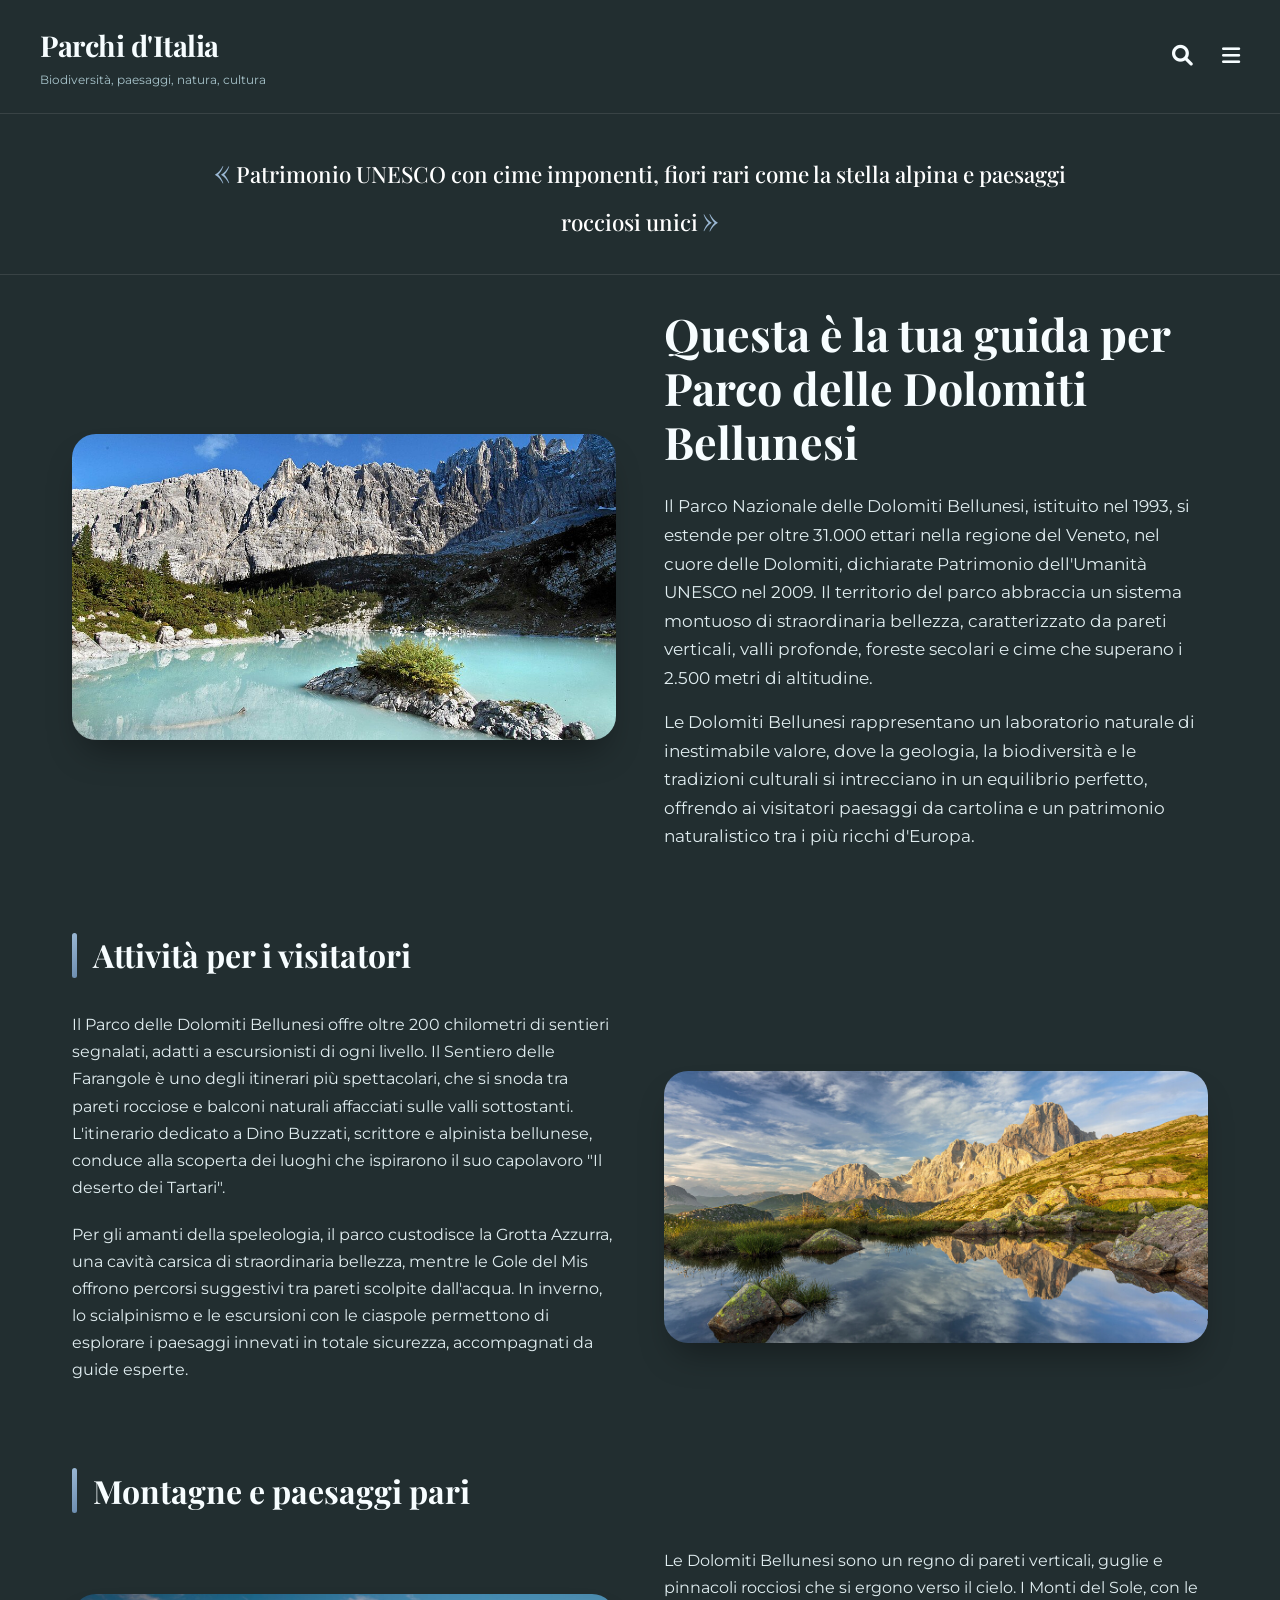
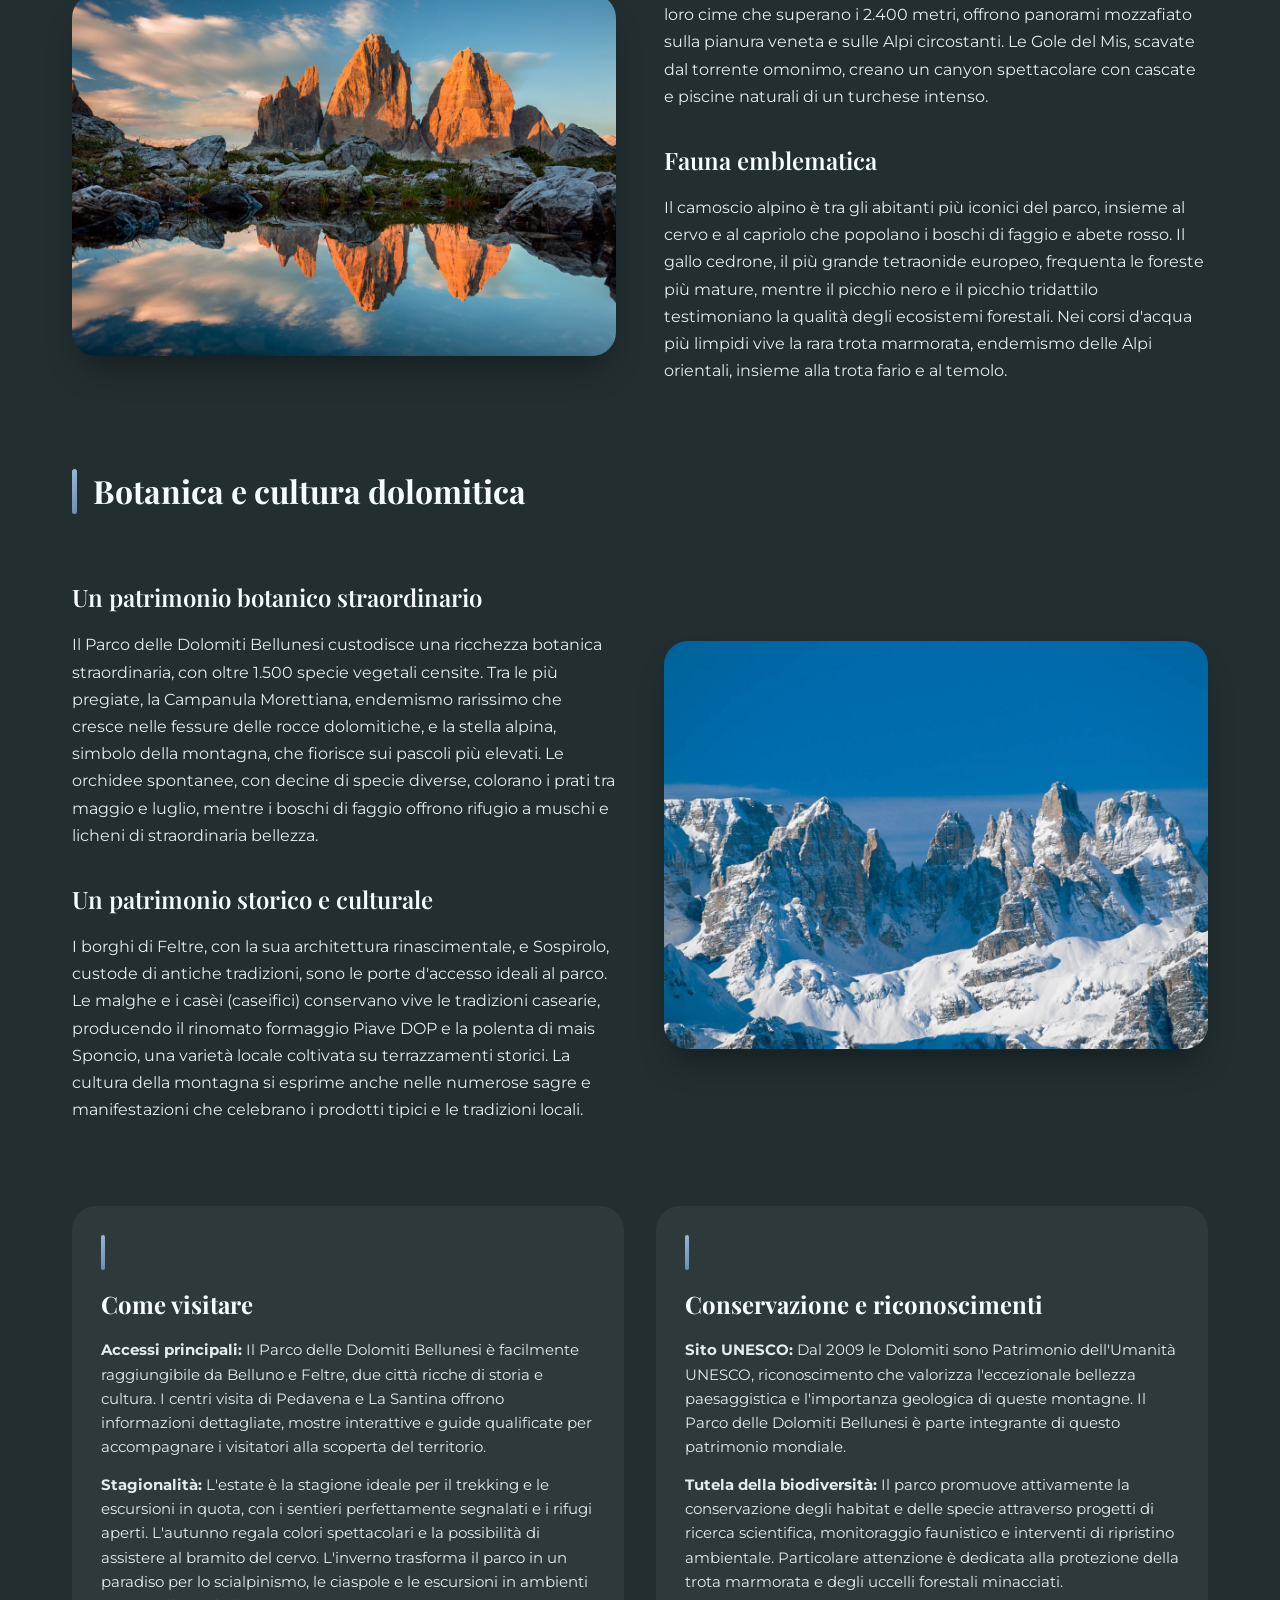
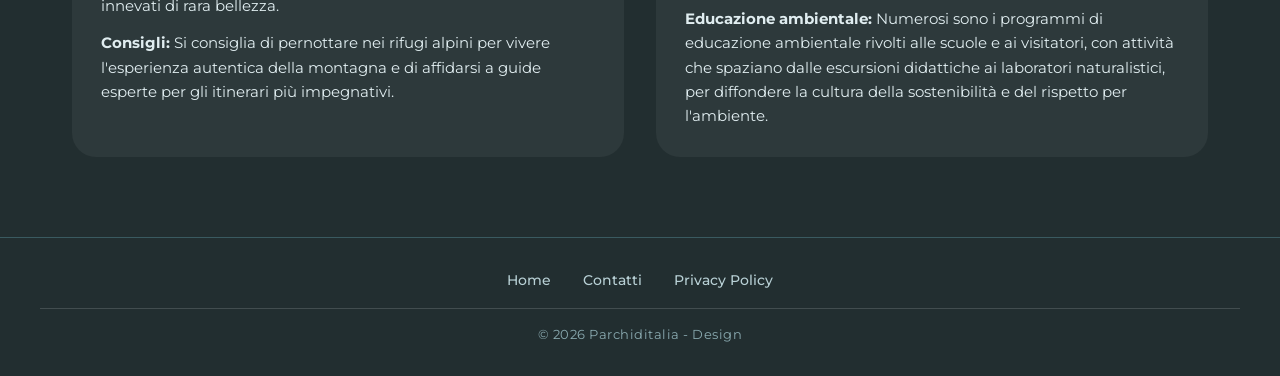
==== DOLOMITI.html @ 7f3989da "Initial commit" ====
<!DOCTYPE html>
<html lang="it">
<head>
    <meta charset="UTF-8">
    <meta name="viewport" content="width=device-width, initial-scale=1.0">
    <title>Parchi d'Italia | Parco delle Dolomiti Bellunesi</title>
    <link rel="preconnect" href="https://fonts.googleapis.com">
    <link rel="preconnect" href="https://fonts.gstatic.com" crossorigin>
    <link href="https://fonts.googleapis.com/css2?family=Playfair+Display:wght@400;500;600;700;800;900&family=Montserrat:wght@300;400;500;600;700&display=swap" rel="stylesheet">
    <link rel="stylesheet" href="https://cdnjs.cloudflare.com/ajax/libs/font-awesome/6.0.0-beta3/css/all.min.css">
    <link rel="stylesheet" href="Style (1).CSS">
</head>
<body class="dolomiti-page">

    <!-- Header con sfondo scuro (#222E30) -->
    <header class="site-header-dolomiti">
        <div class="logo">
            <h1>Parchi d'Italia</h1>
            <p>Biodiversità, paesaggi, natura, cultura</p>
        </div>
        <div class="header-icons">
            <i class="fas fa-search"></i>
            <i class="fas fa-bars"></i>
        </div>
    </header>

    <!-- Citazione in evidenza -->
    <div class="dolomiti-quote">
        <blockquote>Patrimonio UNESCO con cime imponenti, fiori rari come la stella alpina e paesaggi rocciosi unici</blockquote>
    </div>

    <!-- Container principale contenuto -->
    <div class="dolomiti-container">

        <!-- Hero Section: Immagine a sinistra (vette dolomitiche), testo a destra -->
        <div class="dolomiti-hero">
            <div class="dolomiti-hero-image">
                <img src="DO 2.jpg" alt="Vette delle Dolomiti Bellunesi">
            </div>
            <div class="dolomiti-hero-content">
                <h1>Questa è la tua guida per Parco delle Dolomiti Bellunesi</h1>
                <p>Il Parco Nazionale delle Dolomiti Bellunesi, istituito nel 1993, si estende per oltre 31.000 ettari nella regione del Veneto, nel cuore delle Dolomiti, dichiarate Patrimonio dell'Umanità UNESCO nel 2009. Il territorio del parco abbraccia un sistema montuoso di straordinaria bellezza, caratterizzato da pareti verticali, valli profonde, foreste secolari e cime che superano i 2.500 metri di altitudine.</p>
                <p>Le Dolomiti Bellunesi rappresentano un laboratorio naturale di inestimabile valore, dove la geologia, la biodiversità e le tradizioni culturali si intrecciano in un equilibrio perfetto, offrendo ai visitatori paesaggi da cartolina e un patrimonio naturalistico tra i più ricchi d'Europa.</p>
            </div>
        </div>

        <!-- Sezione "Attività per i visitatori" con bordo laterale e immagine -->
        <div class="dolomiti-section">
            <div class="dolomiti-border-title">
                <div class="dolomiti-border-decoration"></div>
                <h2>Attività per i visitatori</h2>
            </div>
            <div class="dolomiti-layout-row">
                <div class="dolomiti-text">
                    <p>Il Parco delle Dolomiti Bellunesi offre oltre 200 chilometri di sentieri segnalati, adatti a escursionisti di ogni livello. Il Sentiero delle Farangole è uno degli itinerari più spettacolari, che si snoda tra pareti rocciose e balconi naturali affacciati sulle valli sottostanti. L'itinerario dedicato a Dino Buzzati, scrittore e alpinista bellunese, conduce alla scoperta dei luoghi che ispirarono il suo capolavoro "Il deserto dei Tartari".</p>
                    <p>Per gli amanti della speleologia, il parco custodisce la Grotta Azzurra, una cavità carsica di straordinaria bellezza, mentre le Gole del Mis offrono percorsi suggestivi tra pareti scolpite dall'acqua. In inverno, lo scialpinismo e le escursioni con le ciaspole permettono di esplorare i paesaggi innevati in totale sicurezza, accompagnati da guide esperte.</p>
                </div>
                <div class="dolomiti-image">
                    <img src="dolomi.jpg" alt="Sentiero nelle Dolomiti Bellunesi">
                </div>
            </div>
        </div>

        <!-- Sezione "Montagne e Paesaggi" & "Fauna" -->
        <div class="dolomiti-section">
            <div class="dolomiti-border-title">
                <div class="dolomiti-border-decoration"></div>
                <h2>Montagne e paesaggi pari</h2>
            </div>
            <div class="dolomiti-layout-row reverse">
                <div class="dolomiti-text">
                    <p>Le Dolomiti Bellunesi sono un regno di pareti verticali, guglie e pinnacoli rocciosi che si ergono verso il cielo. I Monti del Sole, con le loro cime che superano i 2.400 metri, offrono panorami mozzafiato sulla pianura veneta e sulle Alpi circostanti. Le Gole del Mis, scavate dal torrente omonimo, creano un canyon spettacolare con cascate e piscine naturali di un turchese intenso.</p>
                    
                    <div class="dolomiti-subsection">
                        <h3>Fauna emblematica</h3>
                        <p>Il camoscio alpino è tra gli abitanti più iconici del parco, insieme al cervo e al capriolo che popolano i boschi di faggio e abete rosso. Il gallo cedrone, il più grande tetraonide europeo, frequenta le foreste più mature, mentre il picchio nero e il picchio tridattilo testimoniano la qualità degli ecosistemi forestali. Nei corsi d'acqua più limpidi vive la rara trota marmorata, endemismo delle Alpi orientali, insieme alla trota fario e al temolo.</p>
                    </div>
                </div>
                <div class="dolomiti-image">
                    <img src="dolomiti2.jpg" alt="Lago alpino nelle Dolomiti Bellunesi">
                </div>
            </div>
        </div>

        <!-- Sezione "Botanica e Cultura" -->
        <div class="dolomiti-section">
            <div class="dolomiti-border-title">
                <div class="dolomiti-border-decoration"></div>
                <h2>Botanica e cultura dolomitica</h2>
            </div>
            <div class="dolomiti-layout-row">
                <div class="dolomiti-text">
                    <div class="dolomiti-subsection">
                        <h3>Un patrimonio botanico straordinario</h3>
                        <p>Il Parco delle Dolomiti Bellunesi custodisce una ricchezza botanica straordinaria, con oltre 1.500 specie vegetali censite. Tra le più pregiate, la Campanula Morettiana, endemismo rarissimo che cresce nelle fessure delle rocce dolomitiche, e la stella alpina, simbolo della montagna, che fiorisce sui pascoli più elevati. Le orchidee spontanee, con decine di specie diverse, colorano i prati tra maggio e luglio, mentre i boschi di faggio offrono rifugio a muschi e licheni di straordinaria bellezza.</p>
                    </div>
                    
                    <div class="dolomiti-subsection">
                        <h3>Un patrimonio storico e culturale</h3>
                        <p>I borghi di Feltre, con la sua architettura rinascimentale, e Sospirolo, custode di antiche tradizioni, sono le porte d'accesso ideali al parco. Le malghe e i casèi (caseifici) conservano vive le tradizioni casearie, producendo il rinomato formaggio Piave DOP e la polenta di mais Sponcio, una varietà locale coltivata su terrazzamenti storici. La cultura della montagna si esprime anche nelle numerose sagre e manifestazioni che celebrano i prodotti tipici e le tradizioni locali.</p>
                    </div>
                </div>
                <div class="dolomiti-image">
                    <img src="Dolomiti3.jpg" alt="Borgo tradizionale nelle Dolomiti">
                </div>
            </div>
        </div>

        <!-- Blocchi Informativi Finali (Come visitare + Conservazione) -->
        <div class="dolomiti-info-grid">
            
            <!-- Blocco: Come visitare -->
            <div class="dolomiti-info-block">
                <div class="dolomiti-border-decoration"></div>
                <h3>Come visitare</h3>
                <p><strong>Accessi principali:</strong> Il Parco delle Dolomiti Bellunesi è facilmente raggiungibile da Belluno e Feltre, due città ricche di storia e cultura. I centri visita di Pedavena e La Santina offrono informazioni dettagliate, mostre interattive e guide qualificate per accompagnare i visitatori alla scoperta del territorio.</p>
                <p><strong>Stagionalità:</strong> L'estate è la stagione ideale per il trekking e le escursioni in quota, con i sentieri perfettamente segnalati e i rifugi aperti. L'autunno regala colori spettacolari e la possibilità di assistere al bramito del cervo. L'inverno trasforma il parco in un paradiso per lo scialpinismo, le ciaspole e le escursioni in ambienti innevati di rara bellezza.</p>
                <p><strong>Consigli:</strong> Si consiglia di pernottare nei rifugi alpini per vivere l'esperienza autentica della montagna e di affidarsi a guide esperte per gli itinerari più impegnativi.</p>
            </div>

            <!-- Blocco: Conservazione -->
            <div class="dolomiti-info-block">
                <div class="dolomiti-border-decoration"></div>
                <h3>Conservazione e riconoscimenti</h3>
                <p><strong>Sito UNESCO:</strong> Dal 2009 le Dolomiti sono Patrimonio dell'Umanità UNESCO, riconoscimento che valorizza l'eccezionale bellezza paesaggistica e l'importanza geologica di queste montagne. Il Parco delle Dolomiti Bellunesi è parte integrante di questo patrimonio mondiale.</p>
                <p><strong>Tutela della biodiversità:</strong> Il parco promuove attivamente la conservazione degli habitat e delle specie attraverso progetti di ricerca scientifica, monitoraggio faunistico e interventi di ripristino ambientale. Particolare attenzione è dedicata alla protezione della trota marmorata e degli uccelli forestali minacciati.</p>
                <p><strong>Educazione ambientale:</strong> Numerosi sono i programmi di educazione ambientale rivolti alle scuole e ai visitatori, con attività che spaziano dalle escursioni didattiche ai laboratori naturalistici, per diffondere la cultura della sostenibilità e del rispetto per l'ambiente.</p>
            </div>
        </div>

    </div>

    <!-- Footer identico alle altre pagine -->
    <footer class="site-footer">
        <div class="footer-nav">
            <a href="index.html">Home</a>
            <a href="#">Contatti</a>
            <a href="#">Privacy Policy</a>
        </div>
        <div class="copyright">
            © 2026 Parchiditalia - Design
        </div>
    </footer>

</body>
</html>
---- Style (1).CSS ----
/* ============================================
   PARCHI D'ITALIA 2.0 - STILE COMPLETO
   Palette: #222E30 (verde scuro primario)
            #26363A (verde medio)
            #F7FDFF (bianco ghiaccio)
   Font: Playfair Display (serif) / Montserrat (sans)
   Include: HOME | ATTIVITÀ | PARCHI | ETNA | GRAN PARADISO | DOLOMITI | POLLINO | FLORA E FAUNA
   ============================================ */

/* ========== RESET E BASE ========== */
* {
    margin: 0;
    padding: 0;
    box-sizing: border-box;
}

body {
    font-family: 'Montserrat', sans-serif;
    background-color: #F7FDFF;
    color: #1e2a2e;
    line-height: 1.5;
    min-height: 100vh;
    display: flex;
    flex-direction: column;
}

/* ========== TYPOGRAPHY ========== */
h1, h2, h3, .serif-title {
    font-family: 'Playfair Display', serif;
}

/* ========== HEADER GENERICO (sfondo scuro per Home e Attività) ========== */
.site-header-dark {
    background-color: #222E30;
    padding: 1.5rem 2.5rem;
    display: flex;
    justify-content: space-between;
    align-items: center;
    flex-wrap: wrap;
    gap: 1rem;
}

.site-header-dark .logo h1 {
    font-family: 'Playfair Display', serif;
    color: #F7FDFF;
    font-size: 1.8rem;
    font-weight: 700;
    letter-spacing: -0.5px;
}

.site-header-dark .logo p {
    color: #a8c4cb;
    font-size: 0.75rem;
    margin-top: 4px;
}

/* ========== HEADER PER PAGINA PARCHI (sfondo chiaro) ========== */
.site-header-light {
    background-color: #F7FDFF;
    padding: 1.5rem 2.5rem;
    display: flex;
    justify-content: space-between;
    align-items: center;
    flex-wrap: wrap;
    gap: 1rem;
    border-bottom: 1px solid #e0e9ec;
}

.site-header-light .logo h1 {
    font-family: 'Playfair Display', serif;
    color: #222E30;
    font-size: 1.8rem;
    font-weight: 700;
    letter-spacing: -0.5px;
}

.site-header-light .logo p {
    color: #4a6f76;
    font-size: 0.75rem;
    margin-top: 4px;
}

.site-header-light .header-icons i {
    color: #222E30;
}

/* ========== HEADER PER PAGINA FLORA E FAUNA (sfondo chiaro) ========== */


/* ========== HEADER PER PAGINE DETTAGLIO (sfondo scuro) ========== */
.site-header-etna,
.site-header-granparadiso,
.site-header-dolomiti,
.site-header-pollino {
    background-color: #222E30;
    padding: 1.5rem 2.5rem;
    display: flex;
    justify-content: space-between;
    align-items: center;
    flex-wrap: wrap;
    gap: 1rem;
    border-bottom: 1px solid rgba(247, 253, 255, 0.1);
}

.site-header-etna .logo h1,
.site-header-granparadiso .logo h1,
.site-header-dolomiti .logo h1,
.site-header-pollino .logo h1 {
    font-family: 'Playfair Display', serif;
    color: #F7FDFF;
    font-size: 1.8rem;
    font-weight: 700;
    letter-spacing: -0.5px;
}

.site-header-etna .logo p,
.site-header-granparadiso .logo p,
.site-header-dolomiti .logo p,
.site-header-pollino .logo p {
    color: #a8c4cb;
    font-size: 0.75rem;
    margin-top: 4px;
}

/* ========== ICONE HEADER (comuni a tutti) ========== */
.header-icons {
    display: flex;
    gap: 1.8rem;
    align-items: center;
}

.header-icons i {
    font-size: 1.3rem;
    cursor: default;
    transition: opacity 0.2s;
}

.site-header-dark .header-icons i,
.site-header-etna .header-icons i,
.site-header-granparadiso .header-icons i,
.site-header-dolomiti .header-icons i,
.site-header-pollino .header-icons i {
    color: #F7FDFF;
}

.site-header-light .header-icons i,
.site-header-flora .header-icons i {
    color: #222E30;
}

.header-icons i:hover {
    opacity: 0.7;
}

/* ========== FOOTER (condiviso da tutte le pagine) ========== */
.site-footer {
    background-color: #26363A;
    padding: 2rem 2rem 1.5rem;
    margin-top: auto;
}

.footer-nav {
    display: flex;
    justify-content: center;
    gap: 2.5rem;
    flex-wrap: wrap;
    margin-bottom: 1.5rem;
}

.footer-nav a {
    color: #F7FDFF;
    text-decoration: none;
    font-weight: 500;
    font-size: 0.9rem;
    transition: opacity 0.2s;
}

.footer-nav a:hover {
    opacity: 0.7;
    text-decoration: underline;
}

.copyright {
    text-align: center;
    color: #b0ccd3;
    font-size: 0.8rem;
    padding-top: 1rem;
    border-top: 1px solid rgba(247, 253, 255, 0.15);
}

/* ========== HOME PAGE SPECIFIC (Flexbox) ========== */
.hero {
    background-color: #F7FDFF;
    padding: 3rem 2rem 1rem 2rem;
    text-align: center;
}

.hero h2 {
    font-family: 'Playfair Display', serif;
    font-size: 2.2rem;
    font-weight: 700;
    color: #1c3f44;
    max-width: 800px;
    margin: 0 auto 1rem auto;
    line-height: 1.3;
}

.hero p {
    font-size: 1rem;
    color: #3a6b72;
    max-width: 600px;
    margin: 0 auto;
}

/* 3 colonne - FLEXBOX */
.cards-container {
    display: flex;
    flex-wrap: wrap;
    justify-content: center;
    gap: 2rem;
    background-color: #F7FDFF;
    padding: 3rem 2rem 4rem 2rem;
    max-width: 1200px;
    margin: 0 auto;
}

.card-icona {
    flex: 1;
    min-width: 220px;
    background: white;
    border-radius: 2rem;
    padding: 2rem 1.5rem;
    text-align: center;
    box-shadow: 0 15px 35px -10px rgba(0, 0, 0, 0.08);
    transition: all 0.3s ease;
}

.card-icona:hover {
    transform: translateY(-8px);
    box-shadow: 0 25px 40px -12px rgba(0, 0, 0, 0.15);
}

.card-icona i {
    font-size: 3rem;
    color: #222E30;
    background: #eef3f5;
    width: 85px;
    height: 85px;
    line-height: 85px;
    border-radius: 50%;
    margin-bottom: 1.2rem;
    display: inline-block;
}

.card-icona a {
    display: inline-block;
    font-family: 'Playfair Display', serif;
    font-size: 1.4rem;
    font-weight: 600;
    text-decoration: none;
    color: #222E30;
    margin-top: 0.5rem;
    transition: color 0.2s;
}

.card-icona a:hover {
    color: #4a7c84;
    text-decoration: underline;
}

/* ========== ATTIVITÀ PAGE SPECIFIC (CSS Grid) ========== */
.page-title {
    background-color: #F7FDFF;
    padding: 2rem 2.5rem 1rem 2.5rem;
}

.page-title h1 {
    font-family: 'Playfair Display', serif;
    font-size: 2.5rem;
    font-weight: 700;
    color: #222E30;
    border-left: 5px solid #222E30;
    padding-left: 1.2rem;
}

/* GRIGLIA CSS GRID */
.grid-attivita {
    display: grid;
    grid-template-columns: repeat(2, 1fr);
    gap: 2rem;
    max-width: 1300px;
    margin: 2rem auto;
    padding: 0 2rem 3rem 2rem;
}

/* Card con stessa altezza, ombra, bordi arrotondati */
.card {
    background: white;
    border-radius: 28px;
    box-shadow: 0 12px 28px -8px rgba(0, 0, 0, 0.1);
    padding: 2rem 1.8rem;
    transition: transform 0.25s ease, box-shadow 0.25s ease;
    display: flex;
    flex-direction: column;
    height: 100%;
    border: 1px solid #eef2f4;
}

.card:hover {
    transform: translateY(-5px);
    box-shadow: 0 20px 35px -12px rgba(0, 0, 0, 0.15);
}

.card-icon {
    font-size: 2.6rem;
    color: #222E30;
    background: #eef3f5;
    width: 70px;
    height: 70px;
    display: flex;
    align-items: center;
    justify-content: center;
    border-radius: 35px;
    margin-bottom: 1.5rem;
}

.card h3 {
    font-family: 'Playfair Display', serif;
    font-size: 1.6rem;
    font-weight: 700;
    color: #1f3e42;
    margin-bottom: 0.8rem;
}

.card p {
    color: #2f555a;
    line-height: 1.6;
    font-size: 0.95rem;
    flex-grow: 1;
}

/* ========== PARCHI PAGE SPECIFIC (Card verticali con immagini) ========== */
.parchi-subtitle {
    max-width: 900px;
    margin: 0 auto;
    text-align: center;
    padding: 0 2rem 2rem 2rem;
    font-size: 1.1rem;
    color: #3a6b72;
    line-height: 1.6;
}

/* Container per le card dei parchi - layout verticale */
.parchi-cards-container {
    max-width: 1000px;
    margin: 0 auto;
    padding: 1rem 2rem 4rem 2rem;
    display: flex;
    flex-direction: column;
    gap: 2rem;
}

/* Card singola con immagine di sfondo */
.parchi-card {
    position: relative;
    border-radius: 28px;
    overflow: hidden;
    box-shadow: 0 20px 35px -12px rgba(0, 0, 0, 0.2);
    transition: transform 0.3s ease, box-shadow 0.3s ease;
    min-height: 280px;
    display: flex;
    align-items: center;
    justify-content: center;
    cursor: pointer;
}

.parchi-card:hover {
    transform: translateY(-6px);
    box-shadow: 0 28px 40px -15px rgba(0, 0, 0, 0.25);
}

/* Overlay scuro per leggibilità testo */
.parchi-card::before {
    content: '';
    position: absolute;
    top: 0;
    left: 0;
    width: 100%;
    height: 100%;
    background: rgba(0, 0, 0, 0.5);
    z-index: 1;
    transition: background 0.3s ease;
}

.parchi-card:hover::before {
    background: rgba(0, 0, 0, 0.6);
}

/* Testo centrato sulla card */
.parchi-card h2 {
    position: relative;
    z-index: 2;
    font-family: 'Playfair Display', serif;
    font-size: 2rem;
    font-weight: 700;
    color: white;
    text-align: center;
    letter-spacing: 1px;
    text-shadow: 2px 2px 8px rgba(0, 0, 0, 0.3);
    padding: 1.5rem;
}

/* Link per rendere cliccabile la card */
.parchi-card a {
    text-decoration: none;
    display: block;
    width: 100%;
    height: 100%;
}

/* Immagini di sfondo per ogni card */
.card-gran-paradiso {
    background-image: url(https://www.visittrentino.info/_default_upload_bucket/7134758/image-thumb__7134758__contentgallery-wide/45875_che%20cosa%20sono%20le%20dolomiti.b2c5b81c.jpg);
    background-size: cover;
    background-position: center;
}

.card-etna {
    background-image: url(https://www.charminly.com/wp-content/uploads/2016/08/Mt_Etna_and_Catania1_opt-1024x417.jpg);
    background-size: cover;
    background-position: center;
}

.card-pollino {
    background-image: url(https://ospitalita-italiana.com/wp-content/uploads/2022/12/Parco-Nazionale-del-Pollino.jpg);
    background-size: cover;
    background-position: center;
}

.card-dolomiti {
    background-image: url(https://resc.deskline.net/images/TRN/1/d45019b2-573f-4be5-885b-1cc5e658e1db/99/image.jpg);
    background-size: cover;
    background-position: center;
}

/* ========== PAGINA FLORA E FAUNA - STILI SPECIFICI ========== */

/* ==========/* ===== RESET & BASE ===== */
* {
    margin: 0;
    padding: 0;
    box-sizing: border-box;
}

body.flora-fauna-page {
    background-color: #F7FDFF;
    font-family: 'Montserrat', sans-serif;
    color: #222E30;
    line-height: 1.6;
}

img {
    max-width: 100%;
    height: auto;
    display: block;
}

a {
    text-decoration: none;
    color: inherit;
}

/* ===== HEADER ===== */
.site-header-flora {
    background-color: #F7FDFF;
    padding: 1.5rem 2.5rem;
    display: flex;
    justify-content: space-between;
    align-items: center;
    flex-wrap: wrap;
    gap: 1rem;
    border-bottom: 1px solid #e0e9ec;
}

.site-header-flora .logo h1 {
    font-family: 'Playfair Display', serif;
    color: #222E30;
    font-size: 1.8rem;
    font-weight: 700;
    letter-spacing: -0.5px;
}

.site-header-flora .logo p {
    color: #4a6f76;
    font-size: 0.75rem;
    margin-top: 4px;
}

.site-header-flora .header-icons {
    display: flex;
    gap: 1.5rem;
}

.site-header-flora .header-icons i {
    color: #222E30;
    font-size: 1.2rem;
    cursor: pointer;
    transition: color 0.3s;
}

.site-header-flora .header-icons i:hover {
    color: #4a6f76;
}

/* ===== HERO ===== */
.flora-hero {
    text-align: center;
    padding: 3rem 2rem 2rem 2rem;
    background-color: #F7FDFF;
}

.flora-hero h1 {
    font-family: 'Playfair Display', serif;
    font-size: 3.5rem;
    font-weight: 800;
    color: #222E30;
    margin-bottom: 1rem;
    letter-spacing: -0.5px;
}

.flora-hero p {
    font-size: 1.2rem;
    color: #3a6b72;
    max-width: 700px;
    margin: 0 auto;
    line-height: 1.6;
}

/* ===== CONTAINER ===== */
.flora-container {
    max-width: 1200px;
    margin: 0 auto;
    padding: 2rem 2rem 3rem 2rem;
}

/* ===== SEZIONI ===== */
.flora-section {
    margin-bottom: 4rem;
}

.flora-layout-row {
    display: flex;
    align-items: center;
    gap: 3rem;
    flex-wrap: wrap;
}

.flora-layout-row.reverse {
    flex-direction: row-reverse;
}

.flora-image {
    flex: 1;
    min-width: 280px;
}

.flora-image img {
    width: 100%;
    height: auto;
    border-radius: 24px;
    box-shadow: 0 20px 35px -12px rgba(0, 0, 0, 0.2);
    transition: transform 0.3s ease, box-shadow 0.3s ease;
}

.flora-image img:hover {
    transform: scale(1.02);
    box-shadow: 0 28px 40px -15px rgba(0, 0, 0, 0.25);
}

.flora-text {
    flex: 1;
    min-width: 280px;
}

.flora-text h2 {
    font-family: 'Playfair Display', serif;
    font-size: 1.8rem;
    font-weight: 700;
    color: #222E30;
    margin-bottom: 1.2rem;
    line-height: 1.3;
    border-left: 4px solid #222E30;
    padding-left: 1rem;
}

.flora-text p {
    color: #2f555a;
    font-size: 1rem;
    line-height: 1.7;
    margin-bottom: 1.2rem;
}

.flora-text p:last-child {
    margin-bottom: 0;
}

/* ===== FOOTER ===== */
.site-footer {
    background-color: #222E30;
    color: #e8f0f2;
    padding: 2rem 2.5rem;
    text-align: center;
    border-top: 1px solid #3a5a60;
}

.site-footer .footer-nav {
    display: flex;
    justify-content: center;
    gap: 2rem;
    flex-wrap: wrap;
    margin-bottom: 1rem;
}

.site-footer .footer-nav a {
    font-size: 0.9rem;
    font-weight: 500;
    color: #b8d0d5;
    transition: color 0.3s;
}

.site-footer .footer-nav a:hover {
    color: #ffffff;
}

.site-footer .copyright {
    font-size: 0.8rem;
    color: #8aaab0;
    letter-spacing: 0.5px;
}

/* ===== RESPONSIVE ===== */
@media (max-width: 768px) {
    .site-header-flora {
        padding: 1rem 1.5rem;
    }

    .site-header-flora .logo h1 {
        font-size: 1.4rem;
    }

    .flora-hero h1 {
        font-size: 2.5rem;
    }

    .flora-hero p {
        font-size: 1rem;
        padding: 0 1rem;
    }

    .flora-container {
        padding: 1rem 1.5rem 2rem;
    }

    .flora-layout-row {
        flex-direction: column !important;
    }

    .flora-layout-row.reverse {
        flex-direction: column !important;
    }

    .flora-text h2 {
        font-size: 1.6rem;
        border-left-width: 3px;
        padding-left: 0.8rem;
    }

    .flora-image {
        min-width: 100%;
    }

    .flora-image img {
        border-radius: 16px;
    }

    .site-footer {
        padding: 1.5rem 1.5rem;
    }

    .site-footer .footer-nav {
        gap: 1.2rem;
    }
}

@media (max-width: 480px) {
    .flora-hero h1 {
        font-size: 2rem;
    }

    .flora-text h2 {
        font-size: 1.3rem;
    }

    .flora-text p {
        font-size: 0.95rem;
    }

    .site-header-flora .logo h1 {
        font-size: 1.2rem;
    }

    .site-header-flora .header-icons i {
        font-size: 1rem;
    }

    .flora-section {
        margin-bottom: 2.5rem;
    }

    .flora-container {
        padding: 0.5rem 1rem 1.5rem;
    }
} PAGINA ETNA - STILI SPECIFICI ========== */
/* 1. Sfondo della pagina */

body.etna-page {
    background-color: #222e30;
}

/* 2. Citazione */
.etna-quote {
    background-color: #222E30;
    padding: 2rem 2rem;
    text-align: center;
    border-bottom: 1px solid rgba(247, 253, 255, 0.1);
}

.etna-quote blockquote {
    font-family: 'Playfair Display', serif;
    font-size: 1.4rem;
    font-weight: 500;
    color: #ffffff;
    max-width: 900px;
    margin: 0 auto;
    line-height: 1.5;
}

.etna-quote blockquote::before {
    content: "«";
    font-size: 2rem;
    margin-right: 0.3rem;
    color: #9bb8d4;
}

.etna-quote blockquote::after {
    content: "»";
    font-size: 2rem;
    margin-left: 0.3rem;
    color: #9bb8d4;
}

/* 3. Contenitore principale */
.etna-container {
    max-width: 1200px;
    margin: 0 auto;
    padding: 2rem 2rem 3rem 2rem;
}

/* 4. Hero Section */
.etna-hero {
    display: flex;
    align-items: center;
    gap: 3rem;
    margin-bottom: 4rem;
    flex-wrap: wrap;
}

.etna-hero-image {
    flex: 1;
    min-width: 280px;
}

.etna-hero-image img {
    width: 100%;
    height: auto;
    border-radius: 24px;
    box-shadow: 0 20px 35px -12px rgba(0, 0, 0, 0.4);
    transition: transform 0.3s ease;
}

.etna-hero-image img:hover {
    transform: scale(1.02);
}

.etna-hero-content {
    flex: 1;
    min-width: 280px;
}

.etna-hero-content h1 {
    font-family: 'Playfair Display', serif;
    font-size: 2.8rem;
    font-weight: 700;
    color: #ffffff
    margin-bottom: 1.5rem;
    line-height: 1.2;
}

.etna-hero-content p {
    color: #222E30;
    font-size: 1.05rem;
    line-height: 1.7;
    margin-bottom: 1rem;
}

/* 5. Sezioni con Titolo e Bordo Colorato */
.etna-section {
    margin-bottom: 4rem;
}

.etna-border-title {
    display: flex;
    align-items: center;
    gap: 1rem;
    margin-bottom: 2rem;
}

.etna-border-decoration {
    width: 5px;
    height: 45px;
    background: linear-gradient(135deg, #9bb8d4, #6c8db0);
    border-radius: 4px;
}

.etna-border-title h2 {
    font-family: 'Playfair Display', serif;
    font-size: 2rem;
    font-weight: 700;
    color: #04222c;
    margin: 0;
}

/* 6. Layout testo e immagine */
.etna-layout-row {
    display: flex;
    align-items: center;
    gap: 3rem;
    flex-wrap: wrap;
}

.etna-layout-row.reverse {
    flex-direction: row-reverse;
}

.etna-text {
    flex: 1;
    min-width: 280px;
}

.etna-text p {
    color: #222E30;
    font-size: 1rem;
    line-height: 1.7;
    margin-bottom: 1.2rem;
}

.etna-image {
    flex: 1;
    min-width: 280px;
}

.etna-image img {
    width: 100%;
    height: auto;
    border-radius: 24px;
    box-shadow: 0 20px 35px -12px rgba(0, 0, 0, 0.4);
    transition: transform 0.3s ease;
}

.etna-image img:hover {
    transform: scale(1.02);
}

/* 7. Griglia Info Block (Stile VETRO) */
.etna-info-grid {
    display: grid;
    grid-template-columns: repeat(2, 1fr);
    gap: 2rem;
    margin: 3rem 0 2rem 0;
}

.etna-info-block {
    background: rgba(255, 255, 255, 0.05);
    border-radius: 24px;
    padding: 1.8rem;
    transition: transform 0.3s ease, background 0.3s ease;
}

.etna-info-block:hover {
    background: rgba(255, 255, 255, 0.08);
    transform: translateY(-5px);
}

.etna-info-block .etna-border-decoration {
    width: 4px;
    height: 35px;
    margin-bottom: 1rem;
    background: linear-gradient(135deg, #9bb8d4, #6c8db0);
}

.etna-info-block h3 {
    font-family: 'Playfair Display', serif;
    font-size: 1.5rem;
    font-weight: 700;
    color: #222E30;
    margin-bottom: 1rem;
}

.etna-info-block p {
    color: #222E30;
    font-size: 0.95rem;
    line-height: 1.6;
    margin-bottom: 0.8rem;
}

.etna-info-block p:last-child {
    margin-bottom: 0;
}

/* Responsive per mobile */
@media (max-width: 768px) {
    .etna-info-grid {
        grid-template-columns: 1fr;
    }
}

/* ========== PAGINA GRAN PARADISO - STILI SPECIFICI ========== */
.granparadiso-page {
    background-color: #222E30;
}

.granparadiso-quote {
    background-color: #1a2a2c;
    padding: 2rem 2rem;
    text-align: center;
    border-bottom: 1px solid rgba(247, 253, 255, 0.1);
}

.granparadiso-quote blockquote {
    font-family: 'Playfair Display', serif;
    font-size: 1.4rem;
    font-weight: 500;
    color: #F7FDFF;
    max-width: 900px;
    margin: 0 auto;
    line-height: 1.5;
}

.granparadiso-quote blockquote::before {
    content: "«";
    font-size: 2rem;
    margin-right: 0.3rem;
    color: #7cb5a0;
}

.granparadiso-quote blockquote::after {
    content: "»";
    font-size: 2rem;
    margin-left: 0.3rem;
    color: #7cb5a0;
}

.granparadiso-container {
    max-width: 1200px;
    margin: 0 auto;
    padding: 2rem 2rem 3rem 2rem;
}

.granparadiso-hero {
    display: flex;
    align-items: center;
    gap: 3rem;
    margin-bottom: 4rem;
    flex-wrap: wrap;
}

.granparadiso-hero-image {
    flex: 1;
    min-width: 280px;
}

.granparadiso-hero-image img {
    width: 100%;
    height: auto;
    border-radius: 24px;
    box-shadow: 0 20px 35px -12px rgba(0, 0, 0, 0.4);
    transition: transform 0.3s ease;
}

.granparadiso-hero-image img:hover {
    transform: scale(1.02);
}

.granparadiso-hero-content {
    flex: 1;
    min-width: 280px;
}

.granparadiso-hero-content h1 {
    font-family: 'Playfair Display', serif;
    font-size: 2.8rem;
    font-weight: 700;
    color: #F7FDFF;
    margin-bottom: 1.5rem;
    line-height: 1.2;
}

.granparadiso-hero-content p {
    color: #e0edf0;
    font-size: 1.05rem;
    line-height: 1.7;
    margin-bottom: 1rem;
}

.granparadiso-section {
    margin-bottom: 4rem;
}

.granparadiso-border-title {
    display: flex;
    align-items: center;
    gap: 1rem;
    margin-bottom: 2rem;
}

.granparadiso-border-decoration {
    width: 5px;
    height: 45px;
    background: linear-gradient(135deg, #7cb5a0, #4a7c68);
    border-radius: 4px;
}

.granparadiso-border-title h2 {
    font-family: 'Playfair Display', serif;
    font-size: 2rem;
    font-weight: 700;
    color: #F7FDFF;
    margin: 0;
}

.granparadiso-layout-row {
    display: flex;
    align-items: center;
    gap: 3rem;
    flex-wrap: wrap;
}

.granparadiso-layout-row.reverse {
    flex-direction: row-reverse;
}

.granparadiso-text {
    flex: 1;
    min-width: 280px;
}

.granparadiso-text p {
    color: #e0edf0;
    font-size: 1rem;
    line-height: 1.7;
    margin-bottom: 1.2rem;
}

.granparadiso-image {
    flex: 1;
    min-width: 280px;
}

.granparadiso-image img {
    width: 100%;
    height: auto;
    border-radius: 24px;
    box-shadow: 0 20px 35px -12px rgba(0, 0, 0, 0.4);
    transition: transform 0.3s ease;
}

.granparadiso-image img:hover {
    transform: scale(1.02);
}

.granparadiso-subsection {
    margin-top: 2rem;
}

.granparadiso-subsection h3 {
    font-family: 'Playfair Display', serif;
    font-size: 1.5rem;
    font-weight: 600;
    color: #F7FDFF;
    margin-bottom: 1rem;
    margin-top: 1rem;
}

.granparadiso-info-grid {
    display: grid;
    grid-template-columns: repeat(2, 1fr);
    gap: 2rem;
    margin: 3rem 0 2rem 0;
}

.granparadiso-info-block {
    background: rgba(255, 255, 255, 0.05);
    border-radius: 24px;
    padding: 1.8rem;
    transition: transform 0.3s ease, background 0.3s ease;
}

.granparadiso-info-block:hover {
    background: rgba(255, 255, 255, 0.08);
    transform: translateY(-5px);
}

.granparadiso-info-block .granparadiso-border-decoration {
    width: 4px;
    height: 35px;
    margin-bottom: 1rem;
    background: linear-gradient(135deg, #7cb5a0, #4a7c68);
}

.granparadiso-info-block h3 {
    font-family: 'Playfair Display', serif;
    font-size: 1.5rem;
    font-weight: 700;
    color: #F7FDFF;
    margin-bottom: 1rem;
}

.granparadiso-info-block p {
    color: #e0edf0;
    font-size: 0.95rem;
    line-height: 1.6;
    margin-bottom: 0.8rem;
}

.granparadiso-info-block p:last-child {
    margin-bottom: 0;
}

/* ========== PAGINA DOLOMITI BELLUNESI - STILI SPECIFICI ========== */
.dolomiti-page {
    background-color: #222E30;
}

.dolomiti-quote {
    background-color:#222E30 ;
    padding: 2rem 2rem;
    text-align: center;
    border-bottom: 1px solid rgba(247, 253, 255, 0.1);
}

.dolomiti-quote blockquote {
    font-family: 'Playfair Display', serif;
    font-size: 1.4rem;
    font-weight: 500;
    color: 
    #ffffff;
    max-width: 900px;
    margin: 0 auto;
    line-height: 1.5;
}

.dolomiti-quote blockquote::before {
    content: "«";
    font-size: 2rem;
    margin-right: 0.3rem;
    color: #9bb8d4;
}

.dolomiti-quote blockquote::after {
    content: "»";
    font-size: 2rem;
    margin-left: 0.3rem;
    color: #9bb8d4;
}

.dolomiti-container {
    max-width: 1200px;
    margin: 0 auto;
    padding: 2rem 2rem 3rem 2rem;
}

.dolomiti-hero {
    display: flex;
    align-items: center;
    gap: 3rem;
    margin-bottom: 4rem;
    flex-wrap: wrap;
}

.dolomiti-hero-image {
    flex: 1;
    min-width: 280px;
}

.dolomiti-hero-image img {
    width: 100%;
    height: auto;
    border-radius: 24px;
    box-shadow: 0 20px 35px -12px rgba(0, 0, 0, 0.4);
    transition: transform 0.3s ease;
}

.dolomiti-hero-image img:hover {
    transform: scale(1.02);
}

.dolomiti-hero-content {
    flex: 1;
    min-width: 280px;
}

.dolomiti-hero-content h1 {
    font-family: 'Playfair Display', serif;
    font-size: 2.8rem;
    font-weight: 700;
    color: #F7FDFF;
    margin-bottom: 1.5rem;
    line-height: 1.2;
}

.dolomiti-hero-content p {
    color: #e0edf0;
    font-size: 1.05rem;
    line-height: 1.7;
    margin-bottom: 1rem;
}

.dolomiti-section {
    margin-bottom: 4rem;
}

.dolomiti-border-title {
    display: flex;
    align-items: center;
    gap: 1rem;
    margin-bottom: 2rem;
}

.dolomiti-border-decoration {
    width: 5px;
    height: 45px;
    background: linear-gradient(135deg, #9bb8d4, #6c8db0);
    border-radius: 4px;
}

.dolomiti-border-title h2 {
    font-family: 'Playfair Display', serif;
    font-size: 2rem;
    font-weight: 700;
    color: #F7FDFF;
    margin: 0;
}

.dolomiti-layout-row {
    display: flex;
    align-items: center;
    gap: 3rem;
    flex-wrap: wrap;
}

.dolomiti-layout-row.reverse {
    flex-direction: row-reverse;
}

.dolomiti-text {
    flex: 1;
    min-width: 280px;
}

.dolomiti-text p {
    color: #e0edf0;
    font-size: 1rem;
    line-height: 1.7;
    margin-bottom: 1.2rem;
}

.dolomiti-image {
    flex: 1;
    min-width: 280px;
}

.dolomiti-image img {
    width: 100%;
    height: auto;
    border-radius: 24px;
    box-shadow: 0 20px 35px -12px rgba(0, 0, 0, 0.4);
    transition: transform 0.3s ease;
}

.dolomiti-image img:hover {
    transform: scale(1.02);
}

.dolomiti-subsection {
    margin-top: 2rem;
}

.dolomiti-subsection h3 {
    font-family: 'Playfair Display', serif;
    font-size: 1.5rem;
    font-weight: 600;
    color: #F7FDFF;
    margin-bottom: 1rem;
    margin-top: 1rem;
}

.dolomiti-info-grid {
    display: grid;
    grid-template-columns: repeat(2, 1fr);
    gap: 2rem;
    margin: 3rem 0 2rem 0;
}

.dolomiti-info-block {
    background: rgba(255, 255, 255, 0.05);
    border-radius: 24px;
    padding: 1.8rem;
    transition: transform 0.3s ease, background 0.3s ease;
}

.dolomiti-info-block:hover {
    background: rgba(255, 255, 255, 0.08);
    transform: translateY(-5px);
}

.dolomiti-info-block .dolomiti-border-decoration {
    width: 4px;
    height: 35px;
    margin-bottom: 1rem;
    background: linear-gradient(135deg, #9bb8d4, #6c8db0);
}

.dolomiti-info-block h3 {
    font-family: 'Playfair Display', serif;
    font-size: 1.5rem;
    font-weight: 700;
    color: #F7FDFF;
    margin-bottom: 1rem;
}

.dolomiti-info-block p {
    color: #e0edf0;
    font-size: 0.95rem;
    line-height: 1.6;
    margin-bottom: 0.8rem;
}

.dolomiti-info-block p:last-child {
    margin-bottom: 0;
}

/* ========== PAGINA POLLINO - STILI SPECIFICI ========== */
.pollino-page {
    background-color: #222E30;
}

.pollino-quote {
    background-color: #1a2a2c;
    padding: 2rem 2rem;
    text-align: center;
    border-bottom: 1px solid rgba(247, 253, 255, 0.1);
}

.pollino-quote blockquote {
    font-family: 'Playfair Display', serif;
    font-size: 1.4rem;
    font-weight: 500;
    color: #F7FDFF;
    max-width: 900px;
    margin: 0 auto;
    line-height: 1.5;
}

.pollino-quote blockquote::before {
    content: "«";
    font-size: 2rem;
    margin-right: 0.3rem;
    color:#9bb8d4 ;
}

.pollino-quote blockquote::after {
    content: "»";
    font-size: 2rem;
    margin-left: 0.3rem;
    color: #9bb8d4;
}

.pollino-container {
    max-width: 1200px;
    margin: 0 auto;
    padding: 2rem 2rem 3rem 2rem;
}

.pollino-hero {
    display: flex;
    align-items: center;
    gap: 3rem;
    margin-bottom: 4rem;
    flex-wrap: wrap;
}

.pollino-hero-image {
    flex: 1;
    min-width: 280px;
}

.pollino-hero-image img {
    width: 100%;
    height: auto;
    border-radius: 24px;
    box-shadow: 0 20px 35px -12px rgba(0, 0, 0, 0.4);
    transition: transform 0.3s ease;
}

.pollino-hero-image img:hover {
    transform: scale(1.02);
}

.pollino-hero-content {
    flex: 1;
    min-width: 280px;
}

.pollino-hero-content h1 {
    font-family: 'Playfair Display', serif;
    font-size: 2.8rem;
    font-weight: 700;
    color: #F7FDFF;
    margin-bottom: 1.5rem;
    line-height: 1.2;
}

.pollino-hero-content p {
    color: #e0edf0;
    font-size: 1.05rem;
    line-height: 1.7;
    margin-bottom: 1rem;
}

.pollino-section {
    margin-bottom: 4rem;
}

.pollino-border-title {
    display: flex;
    align-items: center;
    gap: 1rem;
    margin-bottom: 2rem;
}

.pollino-border-decoration {
    width: 5px;
    height: 45px;
    background: linear-gradient(135deg, #9bb8d4, #9bb8d4);
    border-radius: 4px;
}

.pollino-border-title h2 {
    font-family: 'Playfair Display', serif;
    font-size: 2rem;
    font-weight: 700;
    color: #F7FDFF;
    margin: 0;
}

.pollino-layout-row {
    display: flex;
    align-items: center;
    gap: 3rem;
    flex-wrap: wrap;
}

.pollino-layout-row.reverse {
    flex-direction: row-reverse;
}

.pollino-text {
    flex: 1;
    min-width: 280px;
}

.pollino-text p {
    color: #e0edf0;
    font-size: 1rem;
    line-height: 1.7;
    margin-bottom: 1.2rem;
}

.pollino-image {
    flex: 1;
    min-width: 280px;
}

.pollino-image img {
    width: 100%;
    height: auto;
    border-radius: 24px;
    box-shadow: 0 20px 35px -12px rgba(0, 0, 0, 0.4);
    transition: transform 0.3s ease;
}

.pollino-image img:hover {
    transform: scale(1.02);
}

.pollino-subsection {
    margin-top: 2rem;
}

.pollino-subsection h3 {
    font-family: 'Playfair Display', serif;
    font-size: 1.5rem;
    font-weight: 600;
    color: #F7FDFF;
    margin-bottom: 1rem;
    margin-top: 1rem;
}

.pollino-info-grid {
    display: grid;
    grid-template-columns: repeat(2, 1fr);
    gap: 2rem;
    margin: 3rem 0 2rem 0;
}

.pollino-info-block {
    background: rgba(255, 255, 255, 0.05);
    border-radius: 24px;
    padding: 1.8rem;
    transition: transform 0.3s ease, background 0.3s ease;
}

.pollino-info-block:hover {
    background: rgba(255, 255, 255, 0.08);
    transform: translateY(-5px);
}

.pollino-info-block .pollino-border-decoration {
    width: 4px;
    height: 35px;
    margin-bottom: 1rem;
    background: linear-gradient(135deg, #9bb8d4, #9bb8d4);
}

.pollino-info-block h3 {
    font-family: 'Playfair Display', serif;
    font-size: 1.5rem;
    font-weight: 700;
    color: #F7FDFF;
    margin-bottom: 1rem;
}

.pollino-info-block p {
    color: #e0edf0;
    font-size: 0.95rem;
    line-height: 1.6;
    margin-bottom: 0.8rem;
}

.pollino-info-block p:last-child {
    margin-bottom: 0;
}

/* ========== RESPONSIVE DESIGN (TUTTE LE PAGINE) ========== */
@media (max-width: 900px) {
    /* Header */
    .site-header-dark,
    .site-header-light,
    .site-header-flora,
    .site-header-etna,
    .site-header-granparadiso,
    .site-header-dolomiti,
    .site-header-pollino {
        flex-direction: column;
        text-align: center;
        padding: 1.2rem;
    }
    
    /* Home */
    .hero h2 {
        font-size: 1.6rem;
    }
    
    .cards-container {
        flex-direction: column;
        align-items: center;
        padding: 2rem 1rem;
    }
    
    .card-icona {
        width: 100%;
        max-width: 320px;
    }
    
    /* Attività */
    .grid-attivita {
        grid-template-columns: 1fr;
        max-width: 550px;
        gap: 1.8rem;
    }
    
    .page-title h1 {
        font-size: 2rem;
    }
    
    .card h3 {
        font-size: 1.4rem;
    }
    
    /* Parchi */
    .parchi-card {
        min-height: 220px;
    }
    
    .parchi-card h2 {
        font-size: 1.5rem;
    }
    
    .parchi-subtitle {
        font-size: 1rem;
        padding: 0 1.5rem 1.5rem 1.5rem;
    }
    
    /* Flora e Fauna */
    .flora-hero h1 {
        font-size: 2.5rem;
    }
    
    .flora-hero p {
        font-size: 1rem;
    }
    
    .flora-layout-row {
        flex-direction: column !important;
    }
    
    .flora-text h2 {
        font-size: 1.6rem;
    }
    
    /* Pagine dettaglio */
    .etna-hero,
    .granparadiso-hero,
    .dolomiti-hero,
    .pollino-hero {
        flex-direction: column;
    }
    
    .etna-hero-content h1,
    .granparadiso-hero-content h1,
    .dolomiti-hero-content h1,
    .pollino-hero-content h1 {
        font-size: 2.2rem;
    }
    
    .etna-layout-row,
    .granparadiso-layout-row,
    .dolomiti-layout-row,
    .pollino-layout-row {
        flex-direction: column !important;
    }
    
    .etna-info-grid,
    .granparadiso-info-grid,
    .dolomiti-info-grid,
    .pollino-info-grid {
        grid-template-columns: 1fr;
        gap: 1.5rem;
    }
    
    .etna-border-title h2,
    .granparadiso-border-title h2,
    .dolomiti-border-title h2,
    .pollino-border-title h2 {
        font-size: 1.6rem;
    }
    
    .etna-quote blockquote,
    .granparadiso-quote blockquote,
    .dolomiti-quote blockquote,
    .pollino-quote blockquote {
        font-size: 1.1rem;
    }
    
    .granparadiso-subsection h3,
    .dolomiti-subsection h3,
    .pollino-subsection h3 {
        font-size: 1.3rem;
    }
}

@media (max-width: 600px) {
    /* Home */
    .hero {
        padding: 2rem 1rem 1rem 1rem;
    }
    
    .hero h2 {
        font-size: 1.4rem;
    }
    
    /* Attività */
    .grid-attivita {
        padding: 0 1.2rem 2rem 1.2rem;
    }
    
    .card {
        padding: 1.5rem;
    }
    
    .page-title {
        padding: 1.5rem 1.5rem 0.5rem 1.5rem;
    }
    
    .page-title h1 {
        font-size: 1.8rem;
    }
    
    /* Parchi */
    .parchi-cards-container {
        padding: 0 1.2rem 3rem 1.2rem;
        gap: 1.5rem;
    }
    
    .parchi-card {
        min-height: 180px;
    }
    
    .parchi-card h2 {
        font-size: 1.3rem;
    }
    
    /* Flora e Fauna */
    .flora-hero {
        padding: 2rem 1rem 1rem 1rem;
    }
    
    .flora-hero h1 {
        font-size: 2rem;
    }
    
    .flora-container {
        padding: 0 1.2rem 3rem 1.2rem;
    }
    
    .flora-section {
        margin-bottom: 2.5rem;
    }
    
    .flora-text h2 {
        font-size: 1.4rem;
    }
    
    .flora-text p {
        font-size: 0.95rem;

    }


    .flora-container {
        padding: 0 1.2rem 3rem 1.2rem;
        gap: 1.5rem;
    }
    
    .flora-card {
        min-height: 180px;
    }
    
    .flora-card h2 {
        font-size: 1.3rem;
    }













/* ====================== LINK ALLE CARD PARCHI ====================== */
.parchi-card {
    position: relative;           /* Importante per il posizionamento del link */
    overflow: hidden;
}

.card-link {
    position: absolute;
    top: 0;
    left: 0;
    width: 100%;
    height: 100%;
    display: flex;
    align-items: center;
    justify-content: center;
    text-decoration: none;
    color: inherit;               /* Mantiene lo stesso colore del testo */
    z-index: 2;
}

.card-link h2 {
    position: relative;
    z-index: 3;
    transition: all 0.3s ease;
    margin: 0;
    padding: 20px;
    text-align: center;
}

/* Effetto hover elegante */
.card-link:hover h2 {
    transform: scale(1.08);
    text-shadow: 0 4px 15px rgba(0, 0, 0, 0.4);
    color: #fff;                  /* Opzionale: rende il testo bianco sull'hover */
}

/* Assicura che il click funzioni su tutta la card */
.parchi-card:hover {
    transform: scale(1.03);
    transition: transform 0.4s ease;
}























    
    /* Pagine dettaglio */
    .etna-container,
    .granparadiso-container,
    .dolomiti-container,
    .pollino-container {
        padding: 1.5rem 1.2rem 2rem 1.2rem;
    }
    
    .etna-hero-content h1,
    .granparadiso-hero-content h1,
    .dolomiti-hero-content h1,
    .pollino-hero-content h1 {
        font-size: 1.8rem;
    }
    
    .etna-border-title h2,
    .granparadiso-border-title h2,
    .dolomiti-border-title h2,
    .pollino-border-title h2 {
        font-size: 1.4rem;
    }
    
    .etna-info-block h3,
    .granparadiso-info-block h3,
    .dolomiti-info-block h3,
    .pollino-info-block h3 {
        font-size: 1.3rem;
    }
    
    .granparadiso-subsection h3,
    .dolomiti-subsection h3,
    .pollino-subsection h3 {
        font-size: 1.2rem;
    }
    
    .etna-quote blockquote,
    .granparadiso-quote blockquote,
    .dolomiti-quote blockquote,
    .pollino-quote blockquote {
        font-size: 1rem;
    }
    
    .etna-quote blockquote::before,
    .etna-quote blockquote::after,
    .granparadiso-quote blockquote::before,
    .granparadiso-quote blockquote::after,
    .dolomiti-quote blockquote::before,
    .dolomiti-quote blockquote::after,
    .pollino-quote blockquote::before,
    .pollino-quote blockquote::after {
        font-size: 1.5rem;







    }
}
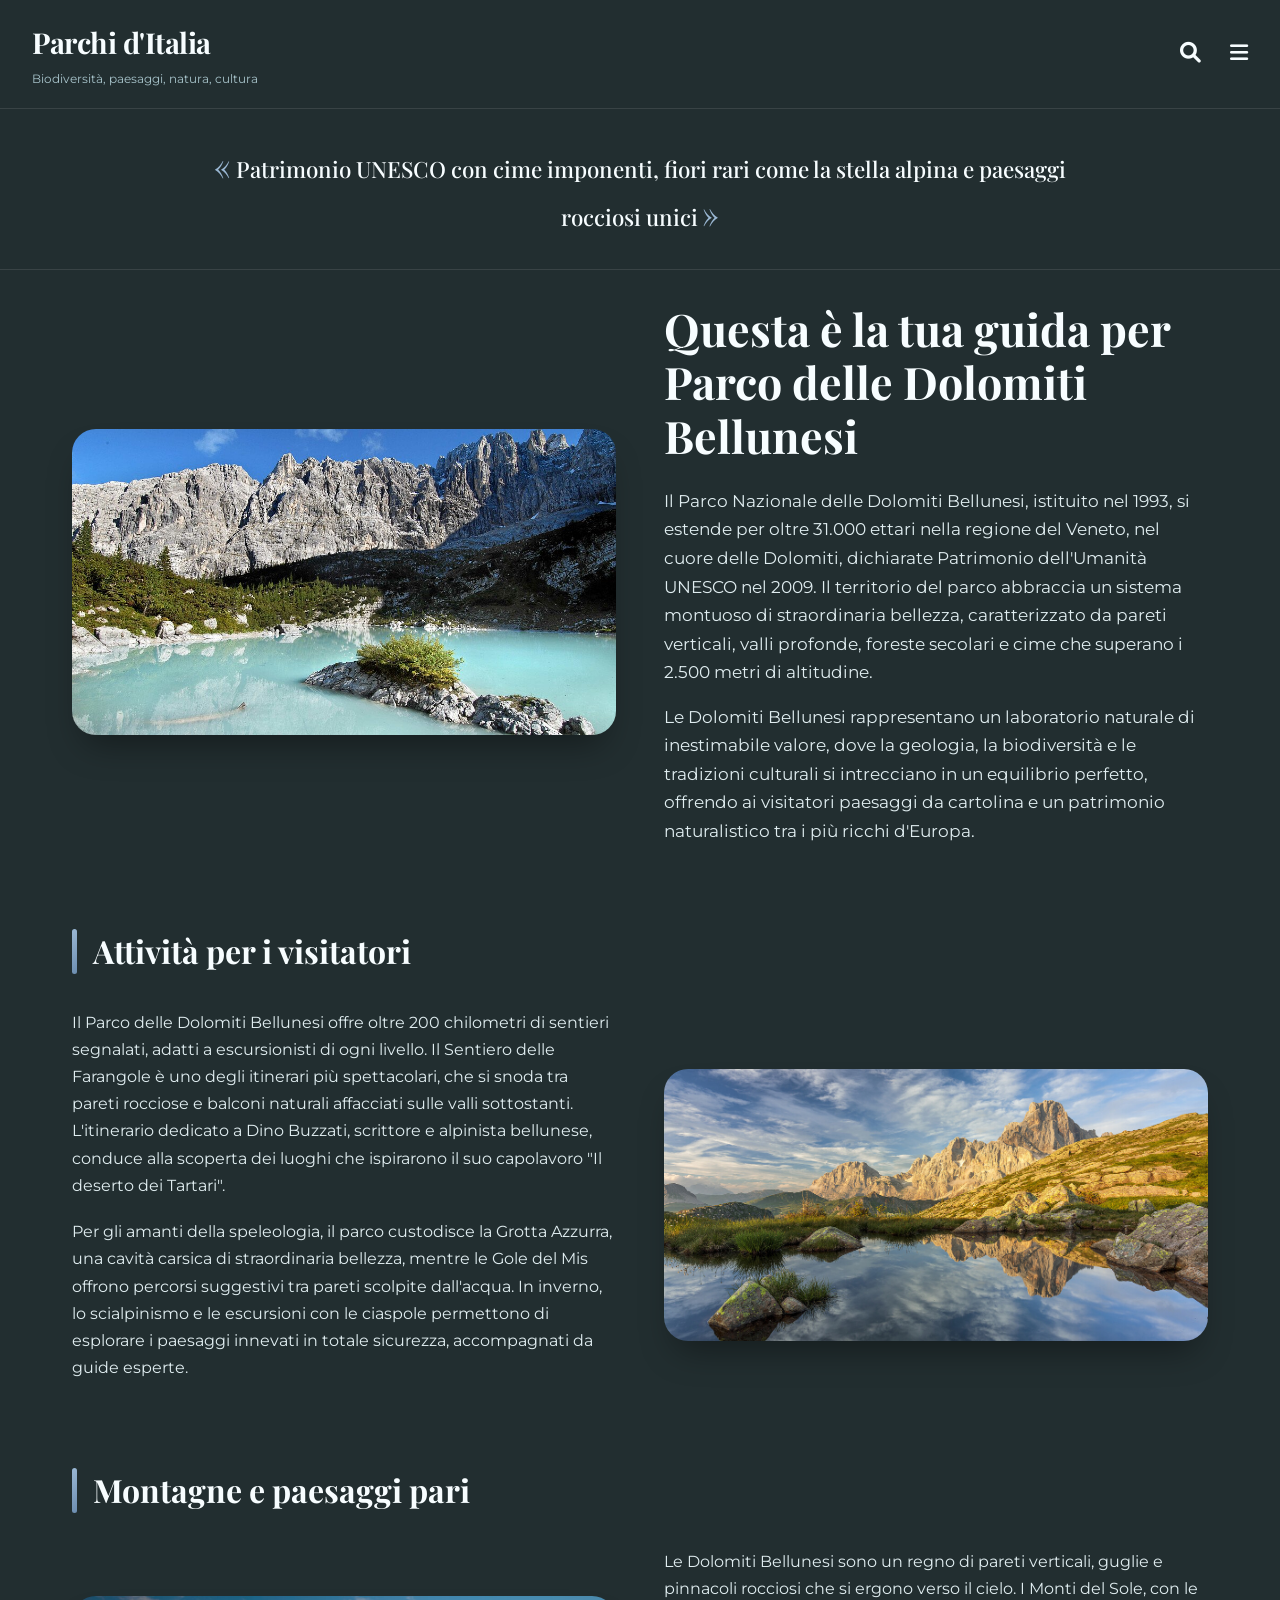
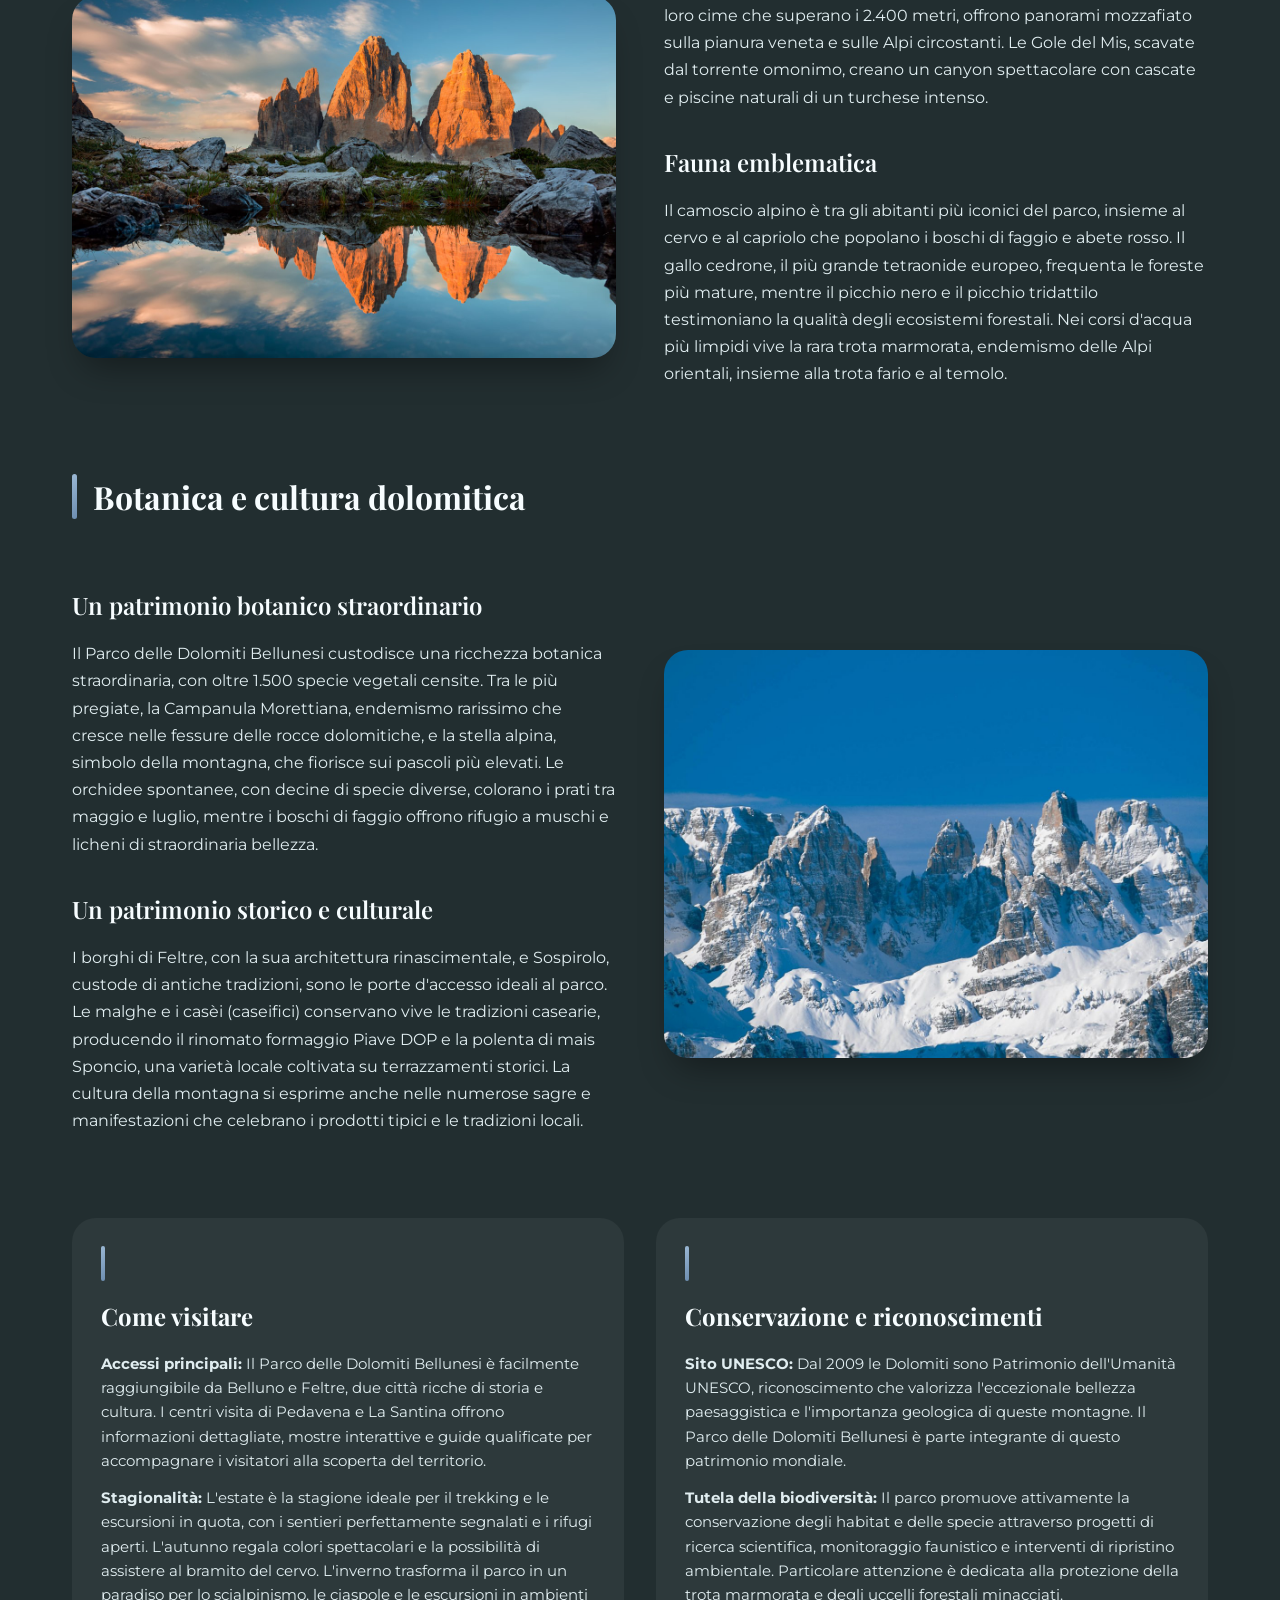
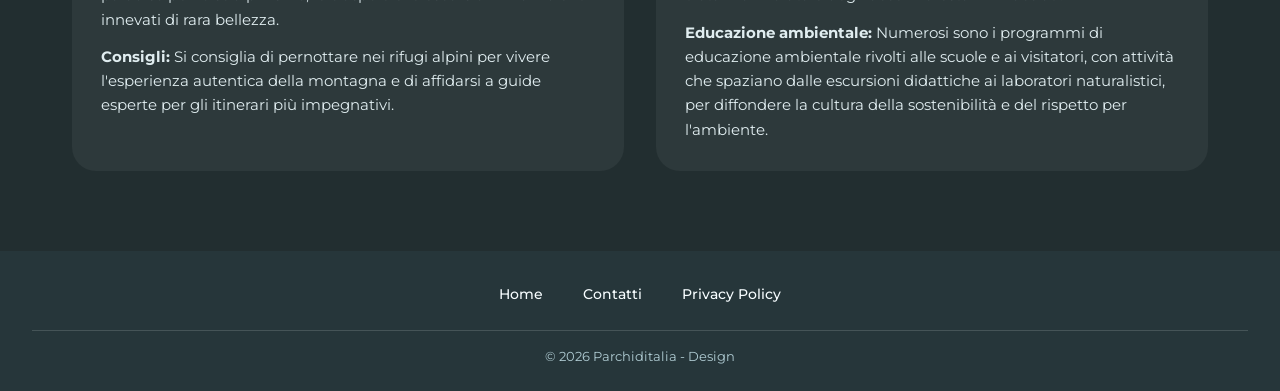
==== commit 7b1ba42f: "Cambiamenti" ====
--- a/DOLOMITI.html
+++ b/DOLOMITI.html
@@ -1,6 +1,7 @@
 <!DOCTYPE html>
 <html lang="it">
 <head>
+    <meta name="viewport" content="width=device-width, initial-scale=1.0">
     <meta charset="UTF-8">
     <meta name="viewport" content="width=device-width, initial-scale=1.0">
     <title>Parchi d'Italia | Parco delle Dolomiti Bellunesi</title>
--- a/Style (1).CSS
+++ b/Style (1).CSS
@@ -1,10 +1,5 @@
 /* ============================================
-   PARCHI D'ITALIA 2.0 - STILE COMPLETO
-   Palette: #222E30 (verde scuro primario)
-            #26363A (verde medio)
-            #F7FDFF (bianco ghiaccio)
-   Font: Playfair Display (serif) / Montserrat (sans)
-   Include: HOME | ATTIVITÀ | PARCHI | ETNA | GRAN PARADISO | DOLOMITI | POLLINO | FLORA E FAUNA
+   PARCHI D'ITALIA - STILE COMPLETO RESPONSIVE
    ============================================ */
 
 /* ========== RESET E BASE ========== */
@@ -18,21 +13,35 @@
     font-family: 'Montserrat', sans-serif;
     background-color: #F7FDFF;
     color: #1e2a2e;
-    line-height: 1.5;
+    line-height: 1.6;
     min-height: 100vh;
     display: flex;
     flex-direction: column;
 }
 
-/* ========== TYPOGRAPHY ========== */
 h1, h2, h3, .serif-title {
     font-family: 'Playfair Display', serif;
 }
 
-/* ========== HEADER GENERICO (sfondo scuro per Home e Attività) ========== */
-.site-header-dark {
-    background-color: #222E30;
-    padding: 1.5rem 2.5rem;
+img {
+    max-width: 100%;
+    height: auto;
+    display: block;
+}
+
+a {
+    text-decoration: none;
+}
+
+/* ========== HEADER GENERICO ========== */
+.site-header-dark,
+.site-header-light,
+.site-header-flora,
+.site-header-etna,
+.site-header-granparadiso,
+.site-header-dolomiti,
+.site-header-pollino {
+    padding: 1.2rem 2rem;
     display: flex;
     justify-content: space-between;
     align-items: center;
@@ -40,68 +49,22 @@
     gap: 1rem;
 }
 
-.site-header-dark .logo h1 {
-    font-family: 'Playfair Display', serif;
-    color: #F7FDFF;
-    font-size: 1.8rem;
-    font-weight: 700;
-    letter-spacing: -0.5px;
-}
-
-.site-header-dark .logo p {
-    color: #a8c4cb;
-    font-size: 0.75rem;
-    margin-top: 4px;
-}
-
-/* ========== HEADER PER PAGINA PARCHI (sfondo chiaro) ========== */
-.site-header-light {
-    background-color: #F7FDFF;
-    padding: 1.5rem 2.5rem;
-    display: flex;
-    justify-content: space-between;
-    align-items: center;
-    flex-wrap: wrap;
-    gap: 1rem;
-    border-bottom: 1px solid #e0e9ec;
-}
-
-.site-header-light .logo h1 {
-    font-family: 'Playfair Display', serif;
-    color: #222E30;
-    font-size: 1.8rem;
-    font-weight: 700;
-    letter-spacing: -0.5px;
-}
-
-.site-header-light .logo p {
-    color: #4a6f76;
-    font-size: 0.75rem;
-    margin-top: 4px;
-}
-
-.site-header-light .header-icons i {
-    color: #222E30;
-}
-
-/* ========== HEADER PER PAGINA FLORA E FAUNA (sfondo chiaro) ========== */
-
-
-/* ========== HEADER PER PAGINE DETTAGLIO (sfondo scuro) ========== */
+.site-header-dark,
 .site-header-etna,
 .site-header-granparadiso,
 .site-header-dolomiti,
 .site-header-pollino {
     background-color: #222E30;
-    padding: 1.5rem 2.5rem;
-    display: flex;
-    justify-content: space-between;
-    align-items: center;
-    flex-wrap: wrap;
-    gap: 1rem;
     border-bottom: 1px solid rgba(247, 253, 255, 0.1);
 }
 
+.site-header-light,
+.site-header-flora {
+    background-color: #F7FDFF;
+    border-bottom: 1px solid #e0e9ec;
+}
+
+.site-header-dark .logo h1,
 .site-header-etna .logo h1,
 .site-header-granparadiso .logo h1,
 .site-header-dolomiti .logo h1,
@@ -113,16 +76,33 @@
     letter-spacing: -0.5px;
 }
 
+.site-header-light .logo h1,
+.site-header-flora .logo h1 {
+    font-family: 'Playfair Display', serif;
+    color: #222E30;
+    font-size: 1.8rem;
+    font-weight: 700;
+    letter-spacing: -0.5px;
+}
+
+.logo p {
+    font-size: 0.75rem;
+    margin-top: 4px;
+}
+
+.site-header-dark .logo p,
 .site-header-etna .logo p,
 .site-header-granparadiso .logo p,
 .site-header-dolomiti .logo p,
 .site-header-pollino .logo p {
     color: #a8c4cb;
-    font-size: 0.75rem;
-    margin-top: 4px;
-}
-
-/* ========== ICONE HEADER (comuni a tutti) ========== */
+}
+
+.site-header-light .logo p,
+.site-header-flora .logo p {
+    color: #4a6f76;
+}
+
 .header-icons {
     display: flex;
     gap: 1.8rem;
@@ -152,7 +132,7 @@
     opacity: 0.7;
 }
 
-/* ========== FOOTER (condiviso da tutte le pagine) ========== */
+/* ========== FOOTER ========== */
 .site-footer {
     background-color: #26363A;
     padding: 2rem 2rem 1.5rem;
@@ -188,7 +168,7 @@
     border-top: 1px solid rgba(247, 253, 255, 0.15);
 }
 
-/* ========== HOME PAGE SPECIFIC (Flexbox) ========== */
+/* ========== HOME PAGE ========== */
 .hero {
     background-color: #F7FDFF;
     padding: 3rem 2rem 1rem 2rem;
@@ -212,7 +192,6 @@
     margin: 0 auto;
 }
 
-/* 3 colonne - FLEXBOX */
 .cards-container {
     display: flex;
     flex-wrap: wrap;
@@ -227,6 +206,7 @@
 .card-icona {
     flex: 1;
     min-width: 220px;
+    max-width: 320px;
     background: white;
     border-radius: 2rem;
     padding: 2rem 1.5rem;
@@ -268,7 +248,7 @@
     text-decoration: underline;
 }
 
-/* ========== ATTIVITÀ PAGE SPECIFIC (CSS Grid) ========== */
+/* ========== ATTIVITÀ PAGE ========== */
 .page-title {
     background-color: #F7FDFF;
     padding: 2rem 2.5rem 1rem 2.5rem;
@@ -283,7 +263,6 @@
     padding-left: 1.2rem;
 }
 
-/* GRIGLIA CSS GRID */
 .grid-attivita {
     display: grid;
     grid-template-columns: repeat(2, 1fr);
@@ -293,7 +272,6 @@
     padding: 0 2rem 3rem 2rem;
 }
 
-/* Card con stessa altezza, ombra, bordi arrotondati */
 .card {
     background: white;
     border-radius: 28px;
@@ -339,7 +317,7 @@
     flex-grow: 1;
 }
 
-/* ========== PARCHI PAGE SPECIFIC (Card verticali con immagini) ========== */
+/* ========== PARCHI PAGE ========== */
 .parchi-subtitle {
     max-width: 900px;
     margin: 0 auto;
@@ -350,7 +328,6 @@
     line-height: 1.6;
 }
 
-/* Container per le card dei parchi - layout verticale */
 .parchi-cards-container {
     max-width: 1000px;
     margin: 0 auto;
@@ -360,7 +337,6 @@
     gap: 2rem;
 }
 
-/* Card singola con immagine di sfondo */
 .parchi-card {
     position: relative;
     border-radius: 28px;
@@ -371,7 +347,6 @@
     display: flex;
     align-items: center;
     justify-content: center;
-    cursor: pointer;
 }
 
 .parchi-card:hover {
@@ -379,7 +354,6 @@
     box-shadow: 0 28px 40px -15px rgba(0, 0, 0, 0.25);
 }
 
-/* Overlay scuro per leggibilità testo */
 .parchi-card::before {
     content: '';
     position: absolute;
@@ -396,10 +370,22 @@
     background: rgba(0, 0, 0, 0.6);
 }
 
-/* Testo centrato sulla card */
-.parchi-card h2 {
+.card-link {
+    position: absolute;
+    top: 0;
+    left: 0;
+    width: 100%;
+    height: 100%;
+    display: flex;
+    align-items: center;
+    justify-content: center;
+    text-decoration: none;
+    z-index: 2;
+}
+
+.card-link h2 {
     position: relative;
-    z-index: 2;
+    z-index: 3;
     font-family: 'Playfair Display', serif;
     font-size: 2rem;
     font-weight: 700;
@@ -408,17 +394,14 @@
     letter-spacing: 1px;
     text-shadow: 2px 2px 8px rgba(0, 0, 0, 0.3);
     padding: 1.5rem;
-}
-
-/* Link per rendere cliccabile la card */
-.parchi-card a {
-    text-decoration: none;
-    display: block;
-    width: 100%;
-    height: 100%;
-}
-
-/* Immagini di sfondo per ogni card */
+    transition: all 0.3s ease;
+}
+
+.card-link:hover h2 {
+    transform: scale(1.08);
+    text-shadow: 0 4px 15px rgba(0, 0, 0, 0.4);
+}
+
 .card-gran-paradiso {
     background-image: url(https://www.visittrentino.info/_default_upload_bucket/7134758/image-thumb__7134758__contentgallery-wide/45875_che%20cosa%20sono%20le%20dolomiti.b2c5b81c.jpg);
     background-size: cover;
@@ -443,76 +426,7 @@
     background-position: center;
 }
 
-/* ========== PAGINA FLORA E FAUNA - STILI SPECIFICI ========== */
-
-/* ==========/* ===== RESET & BASE ===== */
-* {
-    margin: 0;
-    padding: 0;
-    box-sizing: border-box;
-}
-
-body.flora-fauna-page {
-    background-color: #F7FDFF;
-    font-family: 'Montserrat', sans-serif;
-    color: #222E30;
-    line-height: 1.6;
-}
-
-img {
-    max-width: 100%;
-    height: auto;
-    display: block;
-}
-
-a {
-    text-decoration: none;
-    color: inherit;
-}
-
-/* ===== HEADER ===== */
-.site-header-flora {
-    background-color: #F7FDFF;
-    padding: 1.5rem 2.5rem;
-    display: flex;
-    justify-content: space-between;
-    align-items: center;
-    flex-wrap: wrap;
-    gap: 1rem;
-    border-bottom: 1px solid #e0e9ec;
-}
-
-.site-header-flora .logo h1 {
-    font-family: 'Playfair Display', serif;
-    color: #222E30;
-    font-size: 1.8rem;
-    font-weight: 700;
-    letter-spacing: -0.5px;
-}
-
-.site-header-flora .logo p {
-    color: #4a6f76;
-    font-size: 0.75rem;
-    margin-top: 4px;
-}
-
-.site-header-flora .header-icons {
-    display: flex;
-    gap: 1.5rem;
-}
-
-.site-header-flora .header-icons i {
-    color: #222E30;
-    font-size: 1.2rem;
-    cursor: pointer;
-    transition: color 0.3s;
-}
-
-.site-header-flora .header-icons i:hover {
-    color: #4a6f76;
-}
-
-/* ===== HERO ===== */
+/* ========== FLORA E FAUNA ========== */
 .flora-hero {
     text-align: center;
     padding: 3rem 2rem 2rem 2rem;
@@ -536,14 +450,12 @@
     line-height: 1.6;
 }
 
-/* ===== CONTAINER ===== */
 .flora-container {
     max-width: 1200px;
     margin: 0 auto;
     padding: 2rem 2rem 3rem 2rem;
 }
 
-/* ===== SEZIONI ===== */
 .flora-section {
     margin-bottom: 4rem;
 }
@@ -604,349 +516,32 @@
     margin-bottom: 0;
 }
 
-/* ===== FOOTER ===== */
-.site-footer {
+/* ========== PAGINE DETTAGLIO (ETNA, GRAN PARADISO, DOLOMITI, POLLINO) ========== */
+.etna-page,
+.granparadiso-page,
+.dolomiti-page,
+.pollino-page {
     background-color: #222E30;
-    color: #e8f0f2;
-    padding: 2rem 2.5rem;
-    text-align: center;
-    border-top: 1px solid #3a5a60;
-}
-
-.site-footer .footer-nav {
-    display: flex;
-    justify-content: center;
-    gap: 2rem;
-    flex-wrap: wrap;
-    margin-bottom: 1rem;
-}
-
-.site-footer .footer-nav a {
-    font-size: 0.9rem;
-    font-weight: 500;
-    color: #b8d0d5;
-    transition: color 0.3s;
-}
-
-.site-footer .footer-nav a:hover {
-    color: #ffffff;
-}
-
-.site-footer .copyright {
-    font-size: 0.8rem;
-    color: #8aaab0;
-    letter-spacing: 0.5px;
-}
-
-/* ===== RESPONSIVE ===== */
-@media (max-width: 768px) {
-    .site-header-flora {
-        padding: 1rem 1.5rem;
-    }
-
-    .site-header-flora .logo h1 {
-        font-size: 1.4rem;
-    }
-
-    .flora-hero h1 {
-        font-size: 2.5rem;
-    }
-
-    .flora-hero p {
-        font-size: 1rem;
-        padding: 0 1rem;
-    }
-
-    .flora-container {
-        padding: 1rem 1.5rem 2rem;
-    }
-
-    .flora-layout-row {
-        flex-direction: column !important;
-    }
-
-    .flora-layout-row.reverse {
-        flex-direction: column !important;
-    }
-
-    .flora-text h2 {
-        font-size: 1.6rem;
-        border-left-width: 3px;
-        padding-left: 0.8rem;
-    }
-
-    .flora-image {
-        min-width: 100%;
-    }
-
-    .flora-image img {
-        border-radius: 16px;
-    }
-
-    .site-footer {
-        padding: 1.5rem 1.5rem;
-    }
-
-    .site-footer .footer-nav {
-        gap: 1.2rem;
-    }
-}
-
-@media (max-width: 480px) {
-    .flora-hero h1 {
-        font-size: 2rem;
-    }
-
-    .flora-text h2 {
-        font-size: 1.3rem;
-    }
-
-    .flora-text p {
-        font-size: 0.95rem;
-    }
-
-    .site-header-flora .logo h1 {
-        font-size: 1.2rem;
-    }
-
-    .site-header-flora .header-icons i {
-        font-size: 1rem;
-    }
-
-    .flora-section {
-        margin-bottom: 2.5rem;
-    }
-
-    .flora-container {
-        padding: 0.5rem 1rem 1.5rem;
-    }
-} PAGINA ETNA - STILI SPECIFICI ========== */
-/* 1. Sfondo della pagina */
-
-body.etna-page {
-    background-color: #222e30;
-}
-
-/* 2. Citazione */
-.etna-quote {
-    background-color: #222E30;
+}
+
+.etna-quote,
+.granparadiso-quote,
+.dolomiti-quote,
+.pollino-quote {
     padding: 2rem 2rem;
     text-align: center;
     border-bottom: 1px solid rgba(247, 253, 255, 0.1);
 }
 
-.etna-quote blockquote {
-    font-family: 'Playfair Display', serif;
-    font-size: 1.4rem;
-    font-weight: 500;
-    color: #ffffff;
-    max-width: 900px;
-    margin: 0 auto;
-    line-height: 1.5;
-}
-
-.etna-quote blockquote::before {
-    content: "«";
-    font-size: 2rem;
-    margin-right: 0.3rem;
-    color: #9bb8d4;
-}
-
-.etna-quote blockquote::after {
-    content: "»";
-    font-size: 2rem;
-    margin-left: 0.3rem;
-    color: #9bb8d4;
-}
-
-/* 3. Contenitore principale */
-.etna-container {
-    max-width: 1200px;
-    margin: 0 auto;
-    padding: 2rem 2rem 3rem 2rem;
-}
-
-/* 4. Hero Section */
-.etna-hero {
-    display: flex;
-    align-items: center;
-    gap: 3rem;
-    margin-bottom: 4rem;
-    flex-wrap: wrap;
-}
-
-.etna-hero-image {
-    flex: 1;
-    min-width: 280px;
-}
-
-.etna-hero-image img {
-    width: 100%;
-    height: auto;
-    border-radius: 24px;
-    box-shadow: 0 20px 35px -12px rgba(0, 0, 0, 0.4);
-    transition: transform 0.3s ease;
-}
-
-.etna-hero-image img:hover {
-    transform: scale(1.02);
-}
-
-.etna-hero-content {
-    flex: 1;
-    min-width: 280px;
-}
-
-.etna-hero-content h1 {
-    font-family: 'Playfair Display', serif;
-    font-size: 2.8rem;
-    font-weight: 700;
-    color: #ffffff
-    margin-bottom: 1.5rem;
-    line-height: 1.2;
-}
-
-.etna-hero-content p {
-    color: #222E30;
-    font-size: 1.05rem;
-    line-height: 1.7;
-    margin-bottom: 1rem;
-}
-
-/* 5. Sezioni con Titolo e Bordo Colorato */
-.etna-section {
-    margin-bottom: 4rem;
-}
-
-.etna-border-title {
-    display: flex;
-    align-items: center;
-    gap: 1rem;
-    margin-bottom: 2rem;
-}
-
-.etna-border-decoration {
-    width: 5px;
-    height: 45px;
-    background: linear-gradient(135deg, #9bb8d4, #6c8db0);
-    border-radius: 4px;
-}
-
-.etna-border-title h2 {
-    font-family: 'Playfair Display', serif;
-    font-size: 2rem;
-    font-weight: 700;
-    color: #04222c;
-    margin: 0;
-}
-
-/* 6. Layout testo e immagine */
-.etna-layout-row {
-    display: flex;
-    align-items: center;
-    gap: 3rem;
-    flex-wrap: wrap;
-}
-
-.etna-layout-row.reverse {
-    flex-direction: row-reverse;
-}
-
-.etna-text {
-    flex: 1;
-    min-width: 280px;
-}
-
-.etna-text p {
-    color: #222E30;
-    font-size: 1rem;
-    line-height: 1.7;
-    margin-bottom: 1.2rem;
-}
-
-.etna-image {
-    flex: 1;
-    min-width: 280px;
-}
-
-.etna-image img {
-    width: 100%;
-    height: auto;
-    border-radius: 24px;
-    box-shadow: 0 20px 35px -12px rgba(0, 0, 0, 0.4);
-    transition: transform 0.3s ease;
-}
-
-.etna-image img:hover {
-    transform: scale(1.02);
-}
-
-/* 7. Griglia Info Block (Stile VETRO) */
-.etna-info-grid {
-    display: grid;
-    grid-template-columns: repeat(2, 1fr);
-    gap: 2rem;
-    margin: 3rem 0 2rem 0;
-}
-
-.etna-info-block {
-    background: rgba(255, 255, 255, 0.05);
-    border-radius: 24px;
-    padding: 1.8rem;
-    transition: transform 0.3s ease, background 0.3s ease;
-}
-
-.etna-info-block:hover {
-    background: rgba(255, 255, 255, 0.08);
-    transform: translateY(-5px);
-}
-
-.etna-info-block .etna-border-decoration {
-    width: 4px;
-    height: 35px;
-    margin-bottom: 1rem;
-    background: linear-gradient(135deg, #9bb8d4, #6c8db0);
-}
-
-.etna-info-block h3 {
-    font-family: 'Playfair Display', serif;
-    font-size: 1.5rem;
-    font-weight: 700;
-    color: #222E30;
-    margin-bottom: 1rem;
-}
-
-.etna-info-block p {
-    color: #222E30;
-    font-size: 0.95rem;
-    line-height: 1.6;
-    margin-bottom: 0.8rem;
-}
-
-.etna-info-block p:last-child {
-    margin-bottom: 0;
-}
-
-/* Responsive per mobile */
-@media (max-width: 768px) {
-    .etna-info-grid {
-        grid-template-columns: 1fr;
-    }
-}
-
-/* ========== PAGINA GRAN PARADISO - STILI SPECIFICI ========== */
-.granparadiso-page {
-    background-color: #222E30;
-}
-
-.granparadiso-quote {
-    background-color: #1a2a2c;
-    padding: 2rem 2rem;
-    text-align: center;
-    border-bottom: 1px solid rgba(247, 253, 255, 0.1);
-}
-
-.granparadiso-quote blockquote {
+.etna-quote { background-color: #222E30; }
+.granparadiso-quote { background-color: #1a2a2c; }
+.dolomiti-quote { background-color: #222E30; }
+.pollino-quote { background-color: #1a2a2c; }
+
+.etna-quote blockquote,
+.granparadiso-quote blockquote,
+.dolomiti-quote blockquote,
+.pollino-quote blockquote {
     font-family: 'Playfair Display', serif;
     font-size: 1.4rem;
     font-weight: 500;
@@ -956,438 +551,19 @@
     line-height: 1.5;
 }
 
-.granparadiso-quote blockquote::before {
-    content: "«";
-    font-size: 2rem;
-    margin-right: 0.3rem;
-    color: #7cb5a0;
-}
-
-.granparadiso-quote blockquote::after {
-    content: "»";
-    font-size: 2rem;
-    margin-left: 0.3rem;
-    color: #7cb5a0;
-}
-
-.granparadiso-container {
-    max-width: 1200px;
-    margin: 0 auto;
-    padding: 2rem 2rem 3rem 2rem;
-}
-
-.granparadiso-hero {
-    display: flex;
-    align-items: center;
-    gap: 3rem;
-    margin-bottom: 4rem;
-    flex-wrap: wrap;
-}
-
-.granparadiso-hero-image {
-    flex: 1;
-    min-width: 280px;
-}
-
-.granparadiso-hero-image img {
-    width: 100%;
-    height: auto;
-    border-radius: 24px;
-    box-shadow: 0 20px 35px -12px rgba(0, 0, 0, 0.4);
-    transition: transform 0.3s ease;
-}
-
-.granparadiso-hero-image img:hover {
-    transform: scale(1.02);
-}
-
-.granparadiso-hero-content {
-    flex: 1;
-    min-width: 280px;
-}
-
-.granparadiso-hero-content h1 {
-    font-family: 'Playfair Display', serif;
-    font-size: 2.8rem;
-    font-weight: 700;
-    color: #F7FDFF;
-    margin-bottom: 1.5rem;
-    line-height: 1.2;
-}
-
-.granparadiso-hero-content p {
-    color: #e0edf0;
-    font-size: 1.05rem;
-    line-height: 1.7;
-    margin-bottom: 1rem;
-}
-
-.granparadiso-section {
-    margin-bottom: 4rem;
-}
-
-.granparadiso-border-title {
-    display: flex;
-    align-items: center;
-    gap: 1rem;
-    margin-bottom: 2rem;
-}
-
-.granparadiso-border-decoration {
-    width: 5px;
-    height: 45px;
-    background: linear-gradient(135deg, #7cb5a0, #4a7c68);
-    border-radius: 4px;
-}
-
-.granparadiso-border-title h2 {
-    font-family: 'Playfair Display', serif;
-    font-size: 2rem;
-    font-weight: 700;
-    color: #F7FDFF;
-    margin: 0;
-}
-
-.granparadiso-layout-row {
-    display: flex;
-    align-items: center;
-    gap: 3rem;
-    flex-wrap: wrap;
-}
-
-.granparadiso-layout-row.reverse {
-    flex-direction: row-reverse;
-}
-
-.granparadiso-text {
-    flex: 1;
-    min-width: 280px;
-}
-
-.granparadiso-text p {
-    color: #e0edf0;
-    font-size: 1rem;
-    line-height: 1.7;
-    margin-bottom: 1.2rem;
-}
-
-.granparadiso-image {
-    flex: 1;
-    min-width: 280px;
-}
-
-.granparadiso-image img {
-    width: 100%;
-    height: auto;
-    border-radius: 24px;
-    box-shadow: 0 20px 35px -12px rgba(0, 0, 0, 0.4);
-    transition: transform 0.3s ease;
-}
-
-.granparadiso-image img:hover {
-    transform: scale(1.02);
-}
-
-.granparadiso-subsection {
-    margin-top: 2rem;
-}
-
-.granparadiso-subsection h3 {
-    font-family: 'Playfair Display', serif;
-    font-size: 1.5rem;
-    font-weight: 600;
-    color: #F7FDFF;
-    margin-bottom: 1rem;
-    margin-top: 1rem;
-}
-
-.granparadiso-info-grid {
-    display: grid;
-    grid-template-columns: repeat(2, 1fr);
-    gap: 2rem;
-    margin: 3rem 0 2rem 0;
-}
-
-.granparadiso-info-block {
-    background: rgba(255, 255, 255, 0.05);
-    border-radius: 24px;
-    padding: 1.8rem;
-    transition: transform 0.3s ease, background 0.3s ease;
-}
-
-.granparadiso-info-block:hover {
-    background: rgba(255, 255, 255, 0.08);
-    transform: translateY(-5px);
-}
-
-.granparadiso-info-block .granparadiso-border-decoration {
-    width: 4px;
-    height: 35px;
-    margin-bottom: 1rem;
-    background: linear-gradient(135deg, #7cb5a0, #4a7c68);
-}
-
-.granparadiso-info-block h3 {
-    font-family: 'Playfair Display', serif;
-    font-size: 1.5rem;
-    font-weight: 700;
-    color: #F7FDFF;
-    margin-bottom: 1rem;
-}
-
-.granparadiso-info-block p {
-    color: #e0edf0;
-    font-size: 0.95rem;
-    line-height: 1.6;
-    margin-bottom: 0.8rem;
-}
-
-.granparadiso-info-block p:last-child {
-    margin-bottom: 0;
-}
-
-/* ========== PAGINA DOLOMITI BELLUNESI - STILI SPECIFICI ========== */
-.dolomiti-page {
-    background-color: #222E30;
-}
-
-.dolomiti-quote {
-    background-color:#222E30 ;
-    padding: 2rem 2rem;
-    text-align: center;
-    border-bottom: 1px solid rgba(247, 253, 255, 0.1);
-}
-
-.dolomiti-quote blockquote {
-    font-family: 'Playfair Display', serif;
-    font-size: 1.4rem;
-    font-weight: 500;
-    color: 
-    #ffffff;
-    max-width: 900px;
-    margin: 0 auto;
-    line-height: 1.5;
-}
-
-.dolomiti-quote blockquote::before {
+.etna-quote blockquote::before,
+.granparadiso-quote blockquote::before,
+.dolomiti-quote blockquote::before,
+.pollino-quote blockquote::before {
     content: "«";
     font-size: 2rem;
     margin-right: 0.3rem;
     color: #9bb8d4;
 }
 
-.dolomiti-quote blockquote::after {
-    content: "»";
-    font-size: 2rem;
-    margin-left: 0.3rem;
-    color: #9bb8d4;
-}
-
-.dolomiti-container {
-    max-width: 1200px;
-    margin: 0 auto;
-    padding: 2rem 2rem 3rem 2rem;
-}
-
-.dolomiti-hero {
-    display: flex;
-    align-items: center;
-    gap: 3rem;
-    margin-bottom: 4rem;
-    flex-wrap: wrap;
-}
-
-.dolomiti-hero-image {
-    flex: 1;
-    min-width: 280px;
-}
-
-.dolomiti-hero-image img {
-    width: 100%;
-    height: auto;
-    border-radius: 24px;
-    box-shadow: 0 20px 35px -12px rgba(0, 0, 0, 0.4);
-    transition: transform 0.3s ease;
-}
-
-.dolomiti-hero-image img:hover {
-    transform: scale(1.02);
-}
-
-.dolomiti-hero-content {
-    flex: 1;
-    min-width: 280px;
-}
-
-.dolomiti-hero-content h1 {
-    font-family: 'Playfair Display', serif;
-    font-size: 2.8rem;
-    font-weight: 700;
-    color: #F7FDFF;
-    margin-bottom: 1.5rem;
-    line-height: 1.2;
-}
-
-.dolomiti-hero-content p {
-    color: #e0edf0;
-    font-size: 1.05rem;
-    line-height: 1.7;
-    margin-bottom: 1rem;
-}
-
-.dolomiti-section {
-    margin-bottom: 4rem;
-}
-
-.dolomiti-border-title {
-    display: flex;
-    align-items: center;
-    gap: 1rem;
-    margin-bottom: 2rem;
-}
-
-.dolomiti-border-decoration {
-    width: 5px;
-    height: 45px;
-    background: linear-gradient(135deg, #9bb8d4, #6c8db0);
-    border-radius: 4px;
-}
-
-.dolomiti-border-title h2 {
-    font-family: 'Playfair Display', serif;
-    font-size: 2rem;
-    font-weight: 700;
-    color: #F7FDFF;
-    margin: 0;
-}
-
-.dolomiti-layout-row {
-    display: flex;
-    align-items: center;
-    gap: 3rem;
-    flex-wrap: wrap;
-}
-
-.dolomiti-layout-row.reverse {
-    flex-direction: row-reverse;
-}
-
-.dolomiti-text {
-    flex: 1;
-    min-width: 280px;
-}
-
-.dolomiti-text p {
-    color: #e0edf0;
-    font-size: 1rem;
-    line-height: 1.7;
-    margin-bottom: 1.2rem;
-}
-
-.dolomiti-image {
-    flex: 1;
-    min-width: 280px;
-}
-
-.dolomiti-image img {
-    width: 100%;
-    height: auto;
-    border-radius: 24px;
-    box-shadow: 0 20px 35px -12px rgba(0, 0, 0, 0.4);
-    transition: transform 0.3s ease;
-}
-
-.dolomiti-image img:hover {
-    transform: scale(1.02);
-}
-
-.dolomiti-subsection {
-    margin-top: 2rem;
-}
-
-.dolomiti-subsection h3 {
-    font-family: 'Playfair Display', serif;
-    font-size: 1.5rem;
-    font-weight: 600;
-    color: #F7FDFF;
-    margin-bottom: 1rem;
-    margin-top: 1rem;
-}
-
-.dolomiti-info-grid {
-    display: grid;
-    grid-template-columns: repeat(2, 1fr);
-    gap: 2rem;
-    margin: 3rem 0 2rem 0;
-}
-
-.dolomiti-info-block {
-    background: rgba(255, 255, 255, 0.05);
-    border-radius: 24px;
-    padding: 1.8rem;
-    transition: transform 0.3s ease, background 0.3s ease;
-}
-
-.dolomiti-info-block:hover {
-    background: rgba(255, 255, 255, 0.08);
-    transform: translateY(-5px);
-}
-
-.dolomiti-info-block .dolomiti-border-decoration {
-    width: 4px;
-    height: 35px;
-    margin-bottom: 1rem;
-    background: linear-gradient(135deg, #9bb8d4, #6c8db0);
-}
-
-.dolomiti-info-block h3 {
-    font-family: 'Playfair Display', serif;
-    font-size: 1.5rem;
-    font-weight: 700;
-    color: #F7FDFF;
-    margin-bottom: 1rem;
-}
-
-.dolomiti-info-block p {
-    color: #e0edf0;
-    font-size: 0.95rem;
-    line-height: 1.6;
-    margin-bottom: 0.8rem;
-}
-
-.dolomiti-info-block p:last-child {
-    margin-bottom: 0;
-}
-
-/* ========== PAGINA POLLINO - STILI SPECIFICI ========== */
-.pollino-page {
-    background-color: #222E30;
-}
-
-.pollino-quote {
-    background-color: #1a2a2c;
-    padding: 2rem 2rem;
-    text-align: center;
-    border-bottom: 1px solid rgba(247, 253, 255, 0.1);
-}
-
-.pollino-quote blockquote {
-    font-family: 'Playfair Display', serif;
-    font-size: 1.4rem;
-    font-weight: 500;
-    color: #F7FDFF;
-    max-width: 900px;
-    margin: 0 auto;
-    line-height: 1.5;
-}
-
-.pollino-quote blockquote::before {
-    content: "«";
-    font-size: 2rem;
-    margin-right: 0.3rem;
-    color:#9bb8d4 ;
-}
-
+.etna-quote blockquote::after,
+.granparadiso-quote blockquote::after,
+.dolomiti-quote blockquote::after,
 .pollino-quote blockquote::after {
     content: "»";
     font-size: 2rem;
@@ -1395,12 +571,19 @@
     color: #9bb8d4;
 }
 
+/* Container e hero */
+.etna-container,
+.granparadiso-container,
+.dolomiti-container,
 .pollino-container {
     max-width: 1200px;
     margin: 0 auto;
     padding: 2rem 2rem 3rem 2rem;
 }
 
+.etna-hero,
+.granparadiso-hero,
+.dolomiti-hero,
 .pollino-hero {
     display: flex;
     align-items: center;
@@ -1409,11 +592,17 @@
     flex-wrap: wrap;
 }
 
+.etna-hero-image,
+.granparadiso-hero-image,
+.dolomiti-hero-image,
 .pollino-hero-image {
     flex: 1;
     min-width: 280px;
 }
 
+.etna-hero-image img,
+.granparadiso-hero-image img,
+.dolomiti-hero-image img,
 .pollino-hero-image img {
     width: 100%;
     height: auto;
@@ -1422,15 +611,24 @@
     transition: transform 0.3s ease;
 }
 
+.etna-hero-image img:hover,
+.granparadiso-hero-image img:hover,
+.dolomiti-hero-image img:hover,
 .pollino-hero-image img:hover {
     transform: scale(1.02);
 }
 
+.etna-hero-content,
+.granparadiso-hero-content,
+.dolomiti-hero-content,
 .pollino-hero-content {
     flex: 1;
     min-width: 280px;
 }
 
+.etna-hero-content h1,
+.granparadiso-hero-content h1,
+.dolomiti-hero-content h1,
 .pollino-hero-content h1 {
     font-family: 'Playfair Display', serif;
     font-size: 2.8rem;
@@ -1440,6 +638,9 @@
     line-height: 1.2;
 }
 
+.etna-hero-content p,
+.granparadiso-hero-content p,
+.dolomiti-hero-content p,
 .pollino-hero-content p {
     color: #e0edf0;
     font-size: 1.05rem;
@@ -1447,10 +648,17 @@
     margin-bottom: 1rem;
 }
 
+/* Sezioni */
+.etna-section,
+.granparadiso-section,
+.dolomiti-section,
 .pollino-section {
     margin-bottom: 4rem;
 }
 
+.etna-border-title,
+.granparadiso-border-title,
+.dolomiti-border-title,
 .pollino-border-title {
     display: flex;
     align-items: center;
@@ -1458,13 +666,28 @@
     margin-bottom: 2rem;
 }
 
+.etna-border-decoration,
+.granparadiso-border-decoration,
+.dolomiti-border-decoration,
 .pollino-border-decoration {
     width: 5px;
     height: 45px;
-    background: linear-gradient(135deg, #9bb8d4, #9bb8d4);
     border-radius: 4px;
 }
 
+.etna-border-decoration,
+.dolomiti-border-decoration,
+.pollino-border-decoration {
+    background: linear-gradient(135deg, #9bb8d4, #6c8db0);
+}
+
+.granparadiso-border-decoration {
+    background: linear-gradient(135deg, #7cb5a0, #4a7c68);
+}
+
+.etna-border-title h2,
+.granparadiso-border-title h2,
+.dolomiti-border-title h2,
 .pollino-border-title h2 {
     font-family: 'Playfair Display', serif;
     font-size: 2rem;
@@ -1473,6 +696,10 @@
     margin: 0;
 }
 
+/* Layout righe */
+.etna-layout-row,
+.granparadiso-layout-row,
+.dolomiti-layout-row,
 .pollino-layout-row {
     display: flex;
     align-items: center;
@@ -1480,15 +707,24 @@
     flex-wrap: wrap;
 }
 
+.etna-layout-row.reverse,
+.granparadiso-layout-row.reverse,
+.dolomiti-layout-row.reverse,
 .pollino-layout-row.reverse {
     flex-direction: row-reverse;
 }
 
+.etna-text,
+.granparadiso-text,
+.dolomiti-text,
 .pollino-text {
     flex: 1;
     min-width: 280px;
 }
 
+.etna-text p,
+.granparadiso-text p,
+.dolomiti-text p,
 .pollino-text p {
     color: #e0edf0;
     font-size: 1rem;
@@ -1496,11 +732,17 @@
     margin-bottom: 1.2rem;
 }
 
+.etna-image,
+.granparadiso-image,
+.dolomiti-image,
 .pollino-image {
     flex: 1;
     min-width: 280px;
 }
 
+.etna-image img,
+.granparadiso-image img,
+.dolomiti-image img,
 .pollino-image img {
     width: 100%;
     height: auto;
@@ -1509,14 +751,24 @@
     transition: transform 0.3s ease;
 }
 
+.etna-image img:hover,
+.granparadiso-image img:hover,
+.dolomiti-image img:hover,
 .pollino-image img:hover {
     transform: scale(1.02);
 }
 
+/* Sottosezioni */
+.etna-subsection,
+.granparadiso-subsection,
+.dolomiti-subsection,
 .pollino-subsection {
     margin-top: 2rem;
 }
 
+.etna-subsection h3,
+.granparadiso-subsection h3,
+.dolomiti-subsection h3,
 .pollino-subsection h3 {
     font-family: 'Playfair Display', serif;
     font-size: 1.5rem;
@@ -1526,6 +778,10 @@
     margin-top: 1rem;
 }
 
+/* Griglie info */
+.etna-info-grid,
+.granparadiso-info-grid,
+.dolomiti-info-grid,
 .pollino-info-grid {
     display: grid;
     grid-template-columns: repeat(2, 1fr);
@@ -1533,6 +789,9 @@
     margin: 3rem 0 2rem 0;
 }
 
+.etna-info-block,
+.granparadiso-info-block,
+.dolomiti-info-block,
 .pollino-info-block {
     background: rgba(255, 255, 255, 0.05);
     border-radius: 24px;
@@ -1540,18 +799,26 @@
     transition: transform 0.3s ease, background 0.3s ease;
 }
 
+.etna-info-block:hover,
+.granparadiso-info-block:hover,
+.dolomiti-info-block:hover,
 .pollino-info-block:hover {
     background: rgba(255, 255, 255, 0.08);
     transform: translateY(-5px);
 }
 
+.etna-info-block .etna-border-decoration,
+.granparadiso-info-block .granparadiso-border-decoration,
+.dolomiti-info-block .dolomiti-border-decoration,
 .pollino-info-block .pollino-border-decoration {
     width: 4px;
     height: 35px;
     margin-bottom: 1rem;
-    background: linear-gradient(135deg, #9bb8d4, #9bb8d4);
-}
-
+}
+
+.etna-info-block h3,
+.granparadiso-info-block h3,
+.dolomiti-info-block h3,
 .pollino-info-block h3 {
     font-family: 'Playfair Display', serif;
     font-size: 1.5rem;
@@ -1560,6 +827,9 @@
     margin-bottom: 1rem;
 }
 
+.etna-info-block p,
+.granparadiso-info-block p,
+.dolomiti-info-block p,
 .pollino-info-block p {
     color: #e0edf0;
     font-size: 0.95rem;
@@ -1567,12 +837,72 @@
     margin-bottom: 0.8rem;
 }
 
+.etna-info-block p:last-child,
+.granparadiso-info-block p:last-child,
+.dolomiti-info-block p:last-child,
 .pollino-info-block p:last-child {
     margin-bottom: 0;
 }
 
-/* ========== RESPONSIVE DESIGN (TUTTE LE PAGINE) ========== */
-@media (max-width: 900px) {
+/* ============================================
+   RESPONSIVE DESIGN - MEDIA QUERIES
+   ============================================ */
+
+/* ===== TABLET (max 1024px) ===== */
+@media screen and (max-width: 1024px) {
+    /* Header */
+    .site-header-dark,
+    .site-header-light,
+    .site-header-flora,
+    .site-header-etna,
+    .site-header-granparadiso,
+    .site-header-dolomiti,
+    .site-header-pollino {
+        padding: 1rem 1.5rem;
+    }
+
+    /* Attività - da 2 a 1 colonna */
+    .grid-attivita {
+        grid-template-columns: 1fr;
+        max-width: 600px;
+        margin: 1.5rem auto;
+        padding: 0 1.5rem 2.5rem 1.5rem;
+    }
+
+    /* Flora - impilamento */
+    .flora-layout-row {
+        flex-direction: column !important;
+    }
+    .flora-layout-row.reverse {
+        flex-direction: column !important;
+    }
+
+    /* Pagine dettaglio - impilamento */
+    .etna-hero,
+    .granparadiso-hero,
+    .dolomiti-hero,
+    .pollino-hero {
+        flex-direction: column;
+        gap: 2rem;
+    }
+
+    .etna-layout-row,
+    .granparadiso-layout-row,
+    .dolomiti-layout-row,
+    .pollino-layout-row {
+        flex-direction: column !important;
+    }
+
+    .etna-info-grid,
+    .granparadiso-info-grid,
+    .dolomiti-info-grid,
+    .pollino-info-grid {
+        grid-template-columns: 1fr 1fr;
+    }
+}
+
+/* ===== MOBILE (max 768px) ===== */
+@media screen and (max-width: 768px) {
     /* Header */
     .site-header-dark,
     .site-header-light,
@@ -1583,322 +913,136 @@
     .site-header-pollino {
         flex-direction: column;
         text-align: center;
-        padding: 1.2rem;
-    }
-    
+        padding: 1rem;
+    }
+
+    .logo h1 {
+        font-size: 1.5rem !important;
+    }
+    .logo p {
+        font-size: 0.7rem;
+    }
+
+    .header-icons {
+        gap: 1.2rem;
+    }
+    .header-icons i {
+        font-size: 1.1rem;
+    }
+
     /* Home */
+    .hero {
+        padding: 2rem 1rem 0.5rem 1rem;
+    }
     .hero h2 {
         font-size: 1.6rem;
     }
-    
+    .hero p {
+        font-size: 0.95rem;
+        padding: 0 0.5rem;
+    }
+
     .cards-container {
         flex-direction: column;
         align-items: center;
-        padding: 2rem 1rem;
-    }
-    
+        padding: 2rem 1rem 3rem 1rem;
+        gap: 1.5rem;
+    }
     .card-icona {
         width: 100%;
-        max-width: 320px;
-    }
-    
+        max-width: 350px;
+        min-width: unset;
+        padding: 1.8rem 1.2rem;
+    }
+    .card-icona i {
+        width: 70px;
+        height: 70px;
+        line-height: 70px;
+        font-size: 2.5rem;
+    }
+
     /* Attività */
+    .page-title {
+        padding: 1.5rem 1.2rem 0.5rem 1.2rem;
+    }
+    .page-title h1 {
+        font-size: 1.8rem;
+        padding-left: 0.8rem;
+        border-left-width: 4px;
+    }
+
     .grid-attivita {
-        grid-template-columns: 1fr;
-        max-width: 550px;
-        gap: 1.8rem;
-    }
-    
-    .page-title h1 {
-        font-size: 2rem;
-    }
-    
+        padding: 0 1.2rem 2rem 1.2rem;
+        gap: 1.5rem;
+    }
+    .card {
+        padding: 1.5rem;
+    }
     .card h3 {
         font-size: 1.4rem;
     }
-    
+    .card p {
+        font-size: 0.9rem;
+    }
+    .card-icon {
+        width: 60px;
+        height: 60px;
+        font-size: 2.2rem;
+        border-radius: 30px;
+    }
+
     /* Parchi */
+    .parchi-subtitle {
+        font-size: 0.95rem;
+        padding: 0 1rem 1.5rem 1rem;
+    }
+    .parchi-cards-container {
+        padding: 0 1rem 3rem 1rem;
+        gap: 1.5rem;
+    }
     .parchi-card {
-        min-height: 220px;
-    }
-    
-    .parchi-card h2 {
+        min-height: 200px;
+    }
+    .card-link h2 {
         font-size: 1.5rem;
-    }
-    
-    .parchi-subtitle {
-        font-size: 1rem;
-        padding: 0 1.5rem 1.5rem 1.5rem;
-    }
-    
-    /* Flora e Fauna */
+        padding: 1rem;
+    }
+
+    /* Flora */
+    .flora-hero {
+        padding: 2rem 1rem 1rem 1rem;
+    }
     .flora-hero h1 {
         font-size: 2.5rem;
     }
-    
     .flora-hero p {
         font-size: 1rem;
     }
-    
-    .flora-layout-row {
-        flex-direction: column !important;
-    }
-    
+    .flora-container {
+        padding: 1rem 1.2rem 2.5rem 1.2rem;
+    }
+    .flora-section {
+        margin-bottom: 2.5rem;
+    }
+    .flora-image {
+        min-width: 100%;
+    }
     .flora-text h2 {
-        font-size: 1.6rem;
-    }
-    
+        font-size: 1.5rem;
+        border-left-width: 3px;
+        padding-left: 0.8rem;
+    }
+    .flora-text p {
+        font-size: 0.95rem;
+    }
+
     /* Pagine dettaglio */
-    .etna-hero,
-    .granparadiso-hero,
-    .dolomiti-hero,
-    .pollino-hero {
-        flex-direction: column;
-    }
-    
-    .etna-hero-content h1,
-    .granparadiso-hero-content h1,
-    .dolomiti-hero-content h1,
-    .pollino-hero-content h1 {
-        font-size: 2.2rem;
-    }
-    
-    .etna-layout-row,
-    .granparadiso-layout-row,
-    .dolomiti-layout-row,
-    .pollino-layout-row {
-        flex-direction: column !important;
-    }
-    
-    .etna-info-grid,
-    .granparadiso-info-grid,
-    .dolomiti-info-grid,
-    .pollino-info-grid {
-        grid-template-columns: 1fr;
-        gap: 1.5rem;
-    }
-    
-    .etna-border-title h2,
-    .granparadiso-border-title h2,
-    .dolomiti-border-title h2,
-    .pollino-border-title h2 {
-        font-size: 1.6rem;
-    }
-    
     .etna-quote blockquote,
     .granparadiso-quote blockquote,
     .dolomiti-quote blockquote,
     .pollino-quote blockquote {
         font-size: 1.1rem;
     }
-    
-    .granparadiso-subsection h3,
-    .dolomiti-subsection h3,
-    .pollino-subsection h3 {
-        font-size: 1.3rem;
-    }
-}
-
-@media (max-width: 600px) {
-    /* Home */
-    .hero {
-        padding: 2rem 1rem 1rem 1rem;
-    }
-    
-    .hero h2 {
-        font-size: 1.4rem;
-    }
-    
-    /* Attività */
-    .grid-attivita {
-        padding: 0 1.2rem 2rem 1.2rem;
-    }
-    
-    .card {
-        padding: 1.5rem;
-    }
-    
-    .page-title {
-        padding: 1.5rem 1.5rem 0.5rem 1.5rem;
-    }
-    
-    .page-title h1 {
-        font-size: 1.8rem;
-    }
-    
-    /* Parchi */
-    .parchi-cards-container {
-        padding: 0 1.2rem 3rem 1.2rem;
-        gap: 1.5rem;
-    }
-    
-    .parchi-card {
-        min-height: 180px;
-    }
-    
-    .parchi-card h2 {
-        font-size: 1.3rem;
-    }
-    
-    /* Flora e Fauna */
-    .flora-hero {
-        padding: 2rem 1rem 1rem 1rem;
-    }
-    
-    .flora-hero h1 {
-        font-size: 2rem;
-    }
-    
-    .flora-container {
-        padding: 0 1.2rem 3rem 1.2rem;
-    }
-    
-    .flora-section {
-        margin-bottom: 2.5rem;
-    }
-    
-    .flora-text h2 {
-        font-size: 1.4rem;
-    }
-    
-    .flora-text p {
-        font-size: 0.95rem;
-
-    }
-
-
-    .flora-container {
-        padding: 0 1.2rem 3rem 1.2rem;
-        gap: 1.5rem;
-    }
-    
-    .flora-card {
-        min-height: 180px;
-    }
-    
-    .flora-card h2 {
-        font-size: 1.3rem;
-    }
-
-
-
-
-
-
-
-
-
-
-
-
-
-/* ====================== LINK ALLE CARD PARCHI ====================== */
-.parchi-card {
-    position: relative;           /* Importante per il posizionamento del link */
-    overflow: hidden;
-}
-
-.card-link {
-    position: absolute;
-    top: 0;
-    left: 0;
-    width: 100%;
-    height: 100%;
-    display: flex;
-    align-items: center;
-    justify-content: center;
-    text-decoration: none;
-    color: inherit;               /* Mantiene lo stesso colore del testo */
-    z-index: 2;
-}
-
-.card-link h2 {
-    position: relative;
-    z-index: 3;
-    transition: all 0.3s ease;
-    margin: 0;
-    padding: 20px;
-    text-align: center;
-}
-
-/* Effetto hover elegante */
-.card-link:hover h2 {
-    transform: scale(1.08);
-    text-shadow: 0 4px 15px rgba(0, 0, 0, 0.4);
-    color: #fff;                  /* Opzionale: rende il testo bianco sull'hover */
-}
-
-/* Assicura che il click funzioni su tutta la card */
-.parchi-card:hover {
-    transform: scale(1.03);
-    transition: transform 0.4s ease;
-}
-
-
-
-
-
-
-
-
-
-
-
-
-
-
-
-
-
-
-
-
-
-
-
-    
-    /* Pagine dettaglio */
-    .etna-container,
-    .granparadiso-container,
-    .dolomiti-container,
-    .pollino-container {
-        padding: 1.5rem 1.2rem 2rem 1.2rem;
-    }
-    
-    .etna-hero-content h1,
-    .granparadiso-hero-content h1,
-    .dolomiti-hero-content h1,
-    .pollino-hero-content h1 {
-        font-size: 1.8rem;
-    }
-    
-    .etna-border-title h2,
-    .granparadiso-border-title h2,
-    .dolomiti-border-title h2,
-    .pollino-border-title h2 {
-        font-size: 1.4rem;
-    }
-    
-    .etna-info-block h3,
-    .granparadiso-info-block h3,
-    .dolomiti-info-block h3,
-    .pollino-info-block h3 {
-        font-size: 1.3rem;
-    }
-    
-    .granparadiso-subsection h3,
-    .dolomiti-subsection h3,
-    .pollino-subsection h3 {
-        font-size: 1.2rem;
-    }
-    
-    .etna-quote blockquote,
-    .granparadiso-quote blockquote,
-    .dolomiti-quote blockquote,
-    .pollino-quote blockquote {
-        font-size: 1rem;
-    }
-    
     .etna-quote blockquote::before,
     .etna-quote blockquote::after,
     .granparadiso-quote blockquote::before,
@@ -1908,12 +1052,78 @@
     .pollino-quote blockquote::before,
     .pollino-quote blockquote::after {
         font-size: 1.5rem;
-
-
-
-
-
-
-
+    }
+
+    .etna-container,
+    .granparadiso-container,
+    .dolomiti-container,
+    .pollino-container {
+        padding: 1.5rem 1.2rem 2.5rem 1.2rem;
+    }
+
+    .etna-hero-content h1,
+    .granparadiso-hero-content h1,
+    .dolomiti-hero-content h1,
+    .pollino-hero-content h1 {
+        font-size: 2rem;
+    }
+    .etna-hero-content p,
+    .granparadiso-hero-content p,
+    .dolomiti-hero-content p,
+    .pollino-hero-content p {
+        font-size: 0.95rem;
+    }
+
+    .etna-border-title h2,
+    .granparadiso-border-title h2,
+    .dolomiti-border-title h2,
+    .pollino-border-title h2 {
+        font-size: 1.6rem;
+    }
+
+    .etna-info-grid,
+    .granparadiso-info-grid,
+    .dolomiti-info-grid,
+    .pollino-info-grid {
+        grid-template-columns: 1fr;
+        gap: 1.2rem;
+        margin: 2rem 0 1rem 0;
+    }
+
+    .etna-info-block,
+    .granparadiso-info-block,
+    .dolomiti-info-block,
+    .pollino-info-block {
+        padding: 1.5rem;
+    }
+    .etna-info-block h3,
+    .granparadiso-info-block h3,
+    .dolomiti-info-block h3,
+    .pollino-info-block h3 {
+        font-size: 1.3rem;
+    }
+    .etna-info-block p,
+    .granparadiso-info-block p,
+    .dolomiti-info-block p,
+    .pollino-info-block p {
+        font-size: 0.9rem;
+    }
+
+    .etna-subsection h3,
+    .granparadiso-subsection h3,
+    .dolomiti-subsection h3,
+    .pollino-subsection h3 {
+        font-size: 1.2rem;
+    }
+
+    /* Footer */
+    .footer-nav {
+        gap: 1.2rem;
+    }
+    .footer-nav a {
+        font-size: 0.8rem;
+    }
+    .copyright {
+        font-size: 0.7rem;
     }
 }
